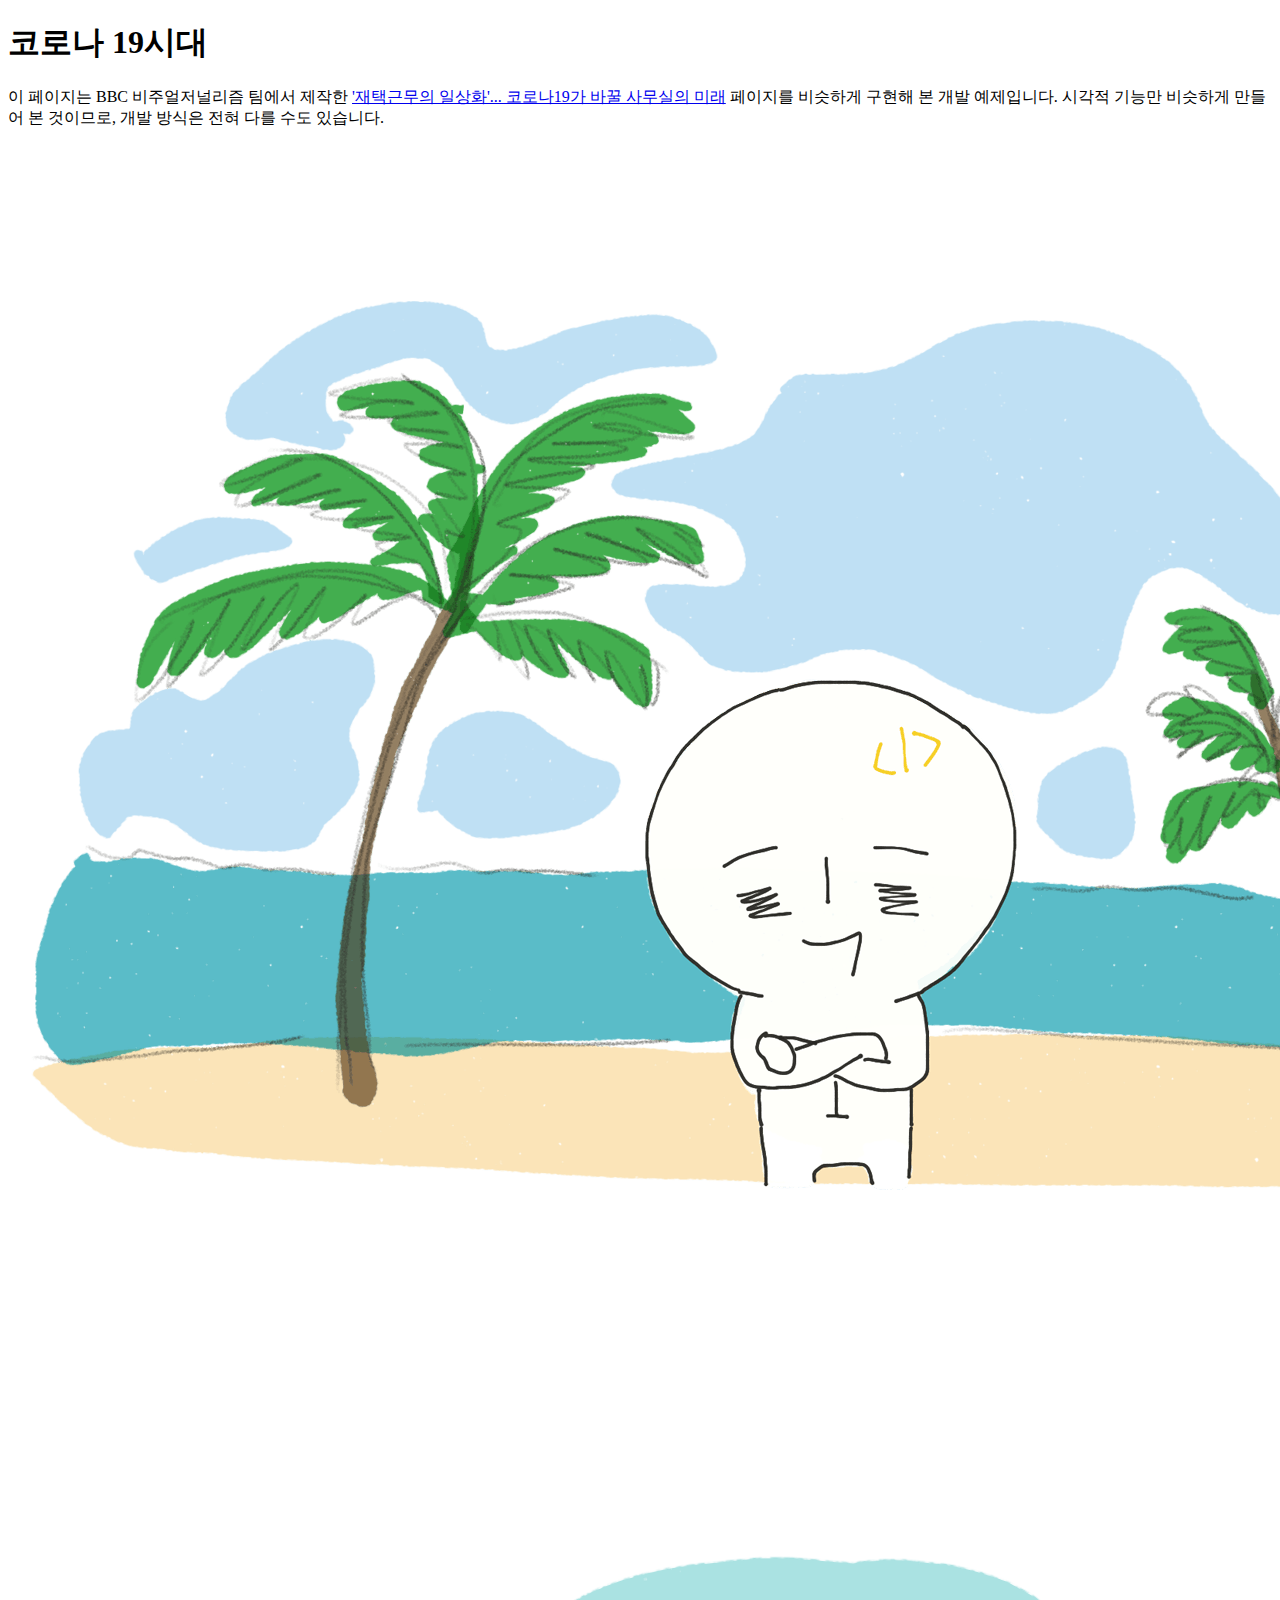
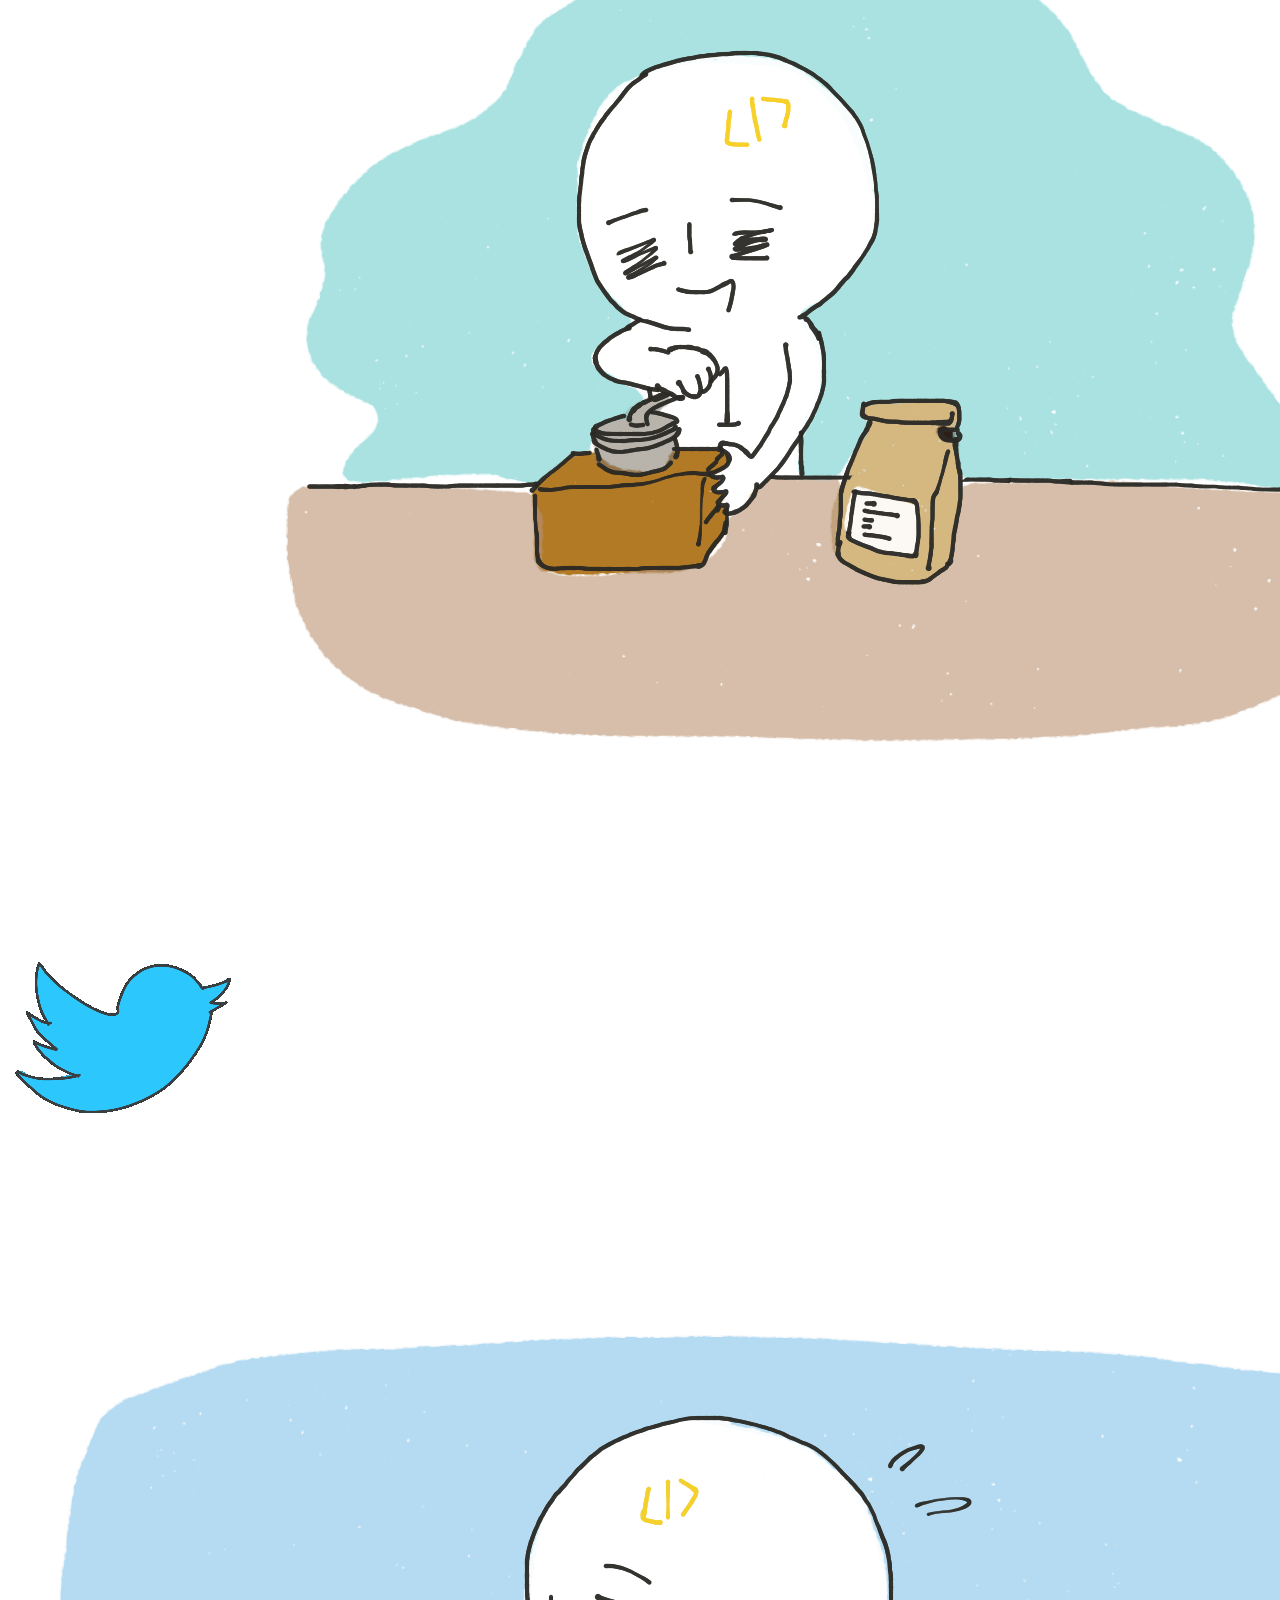
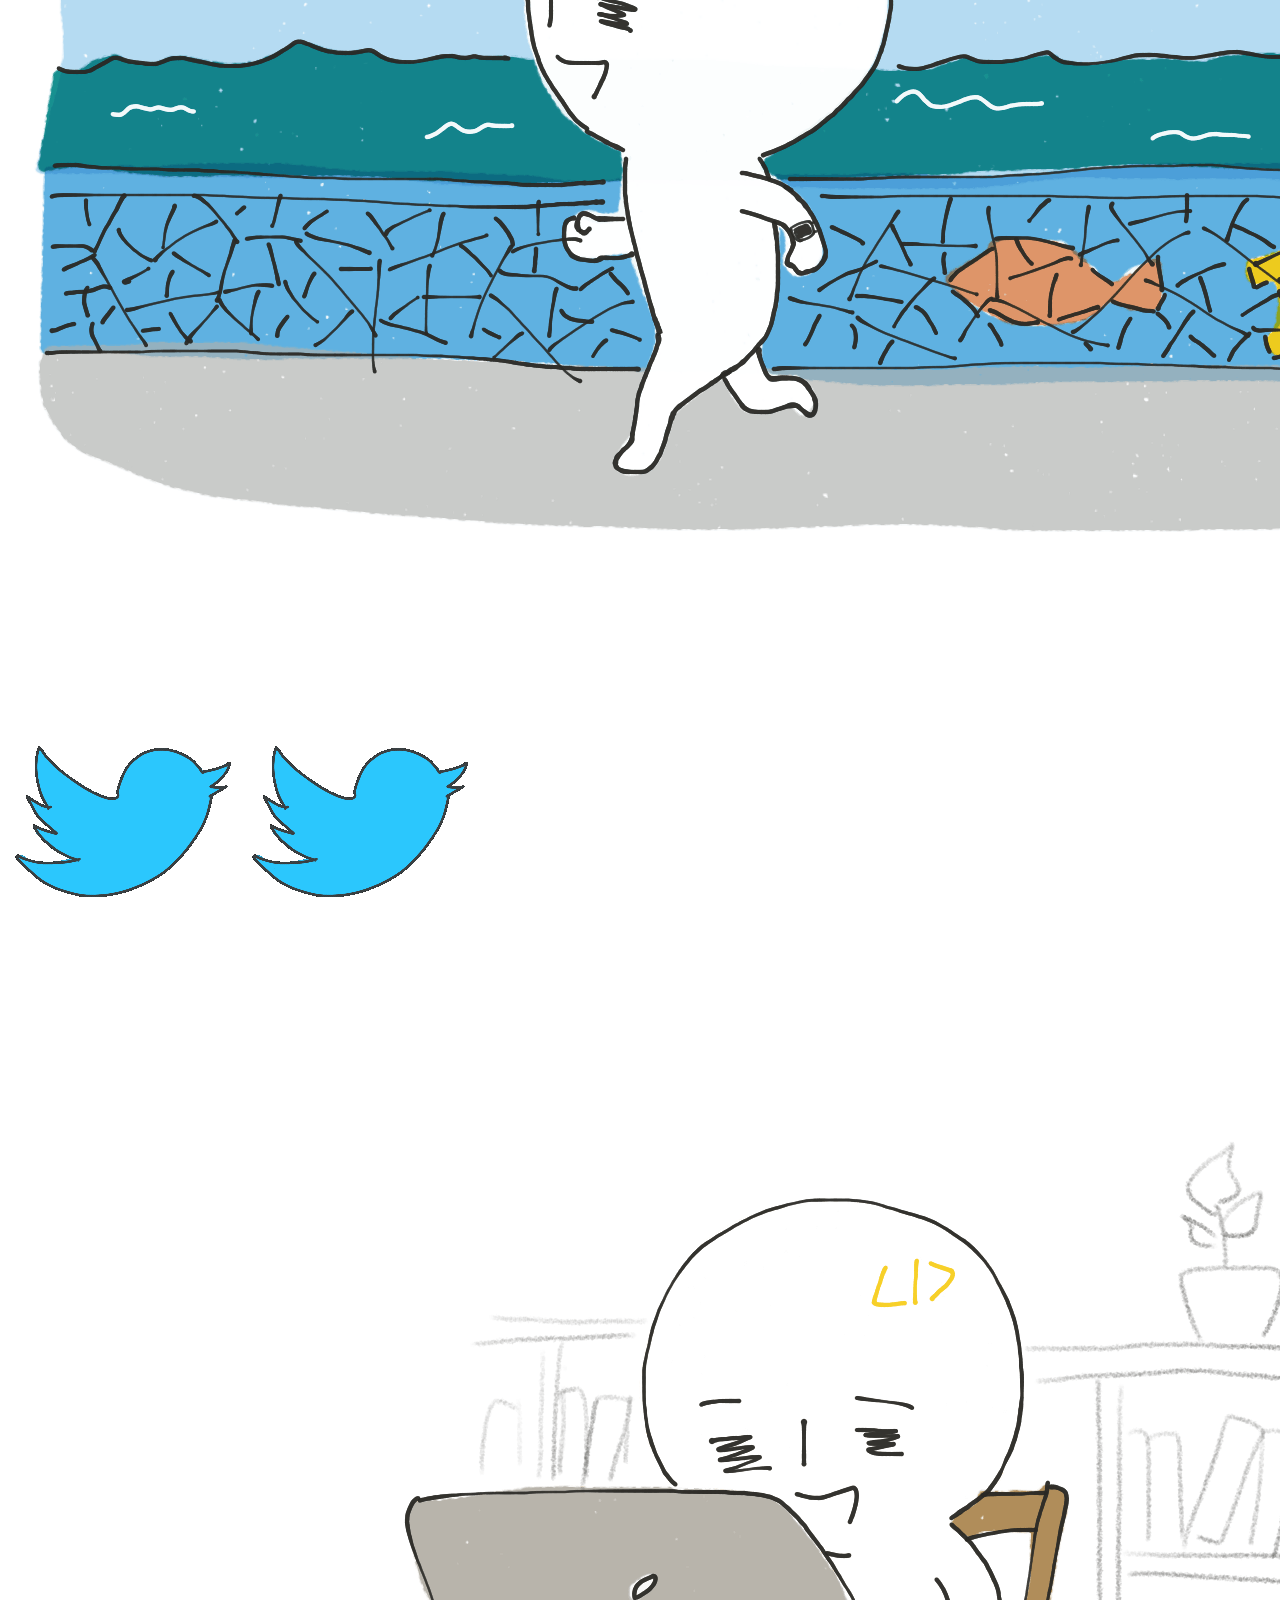
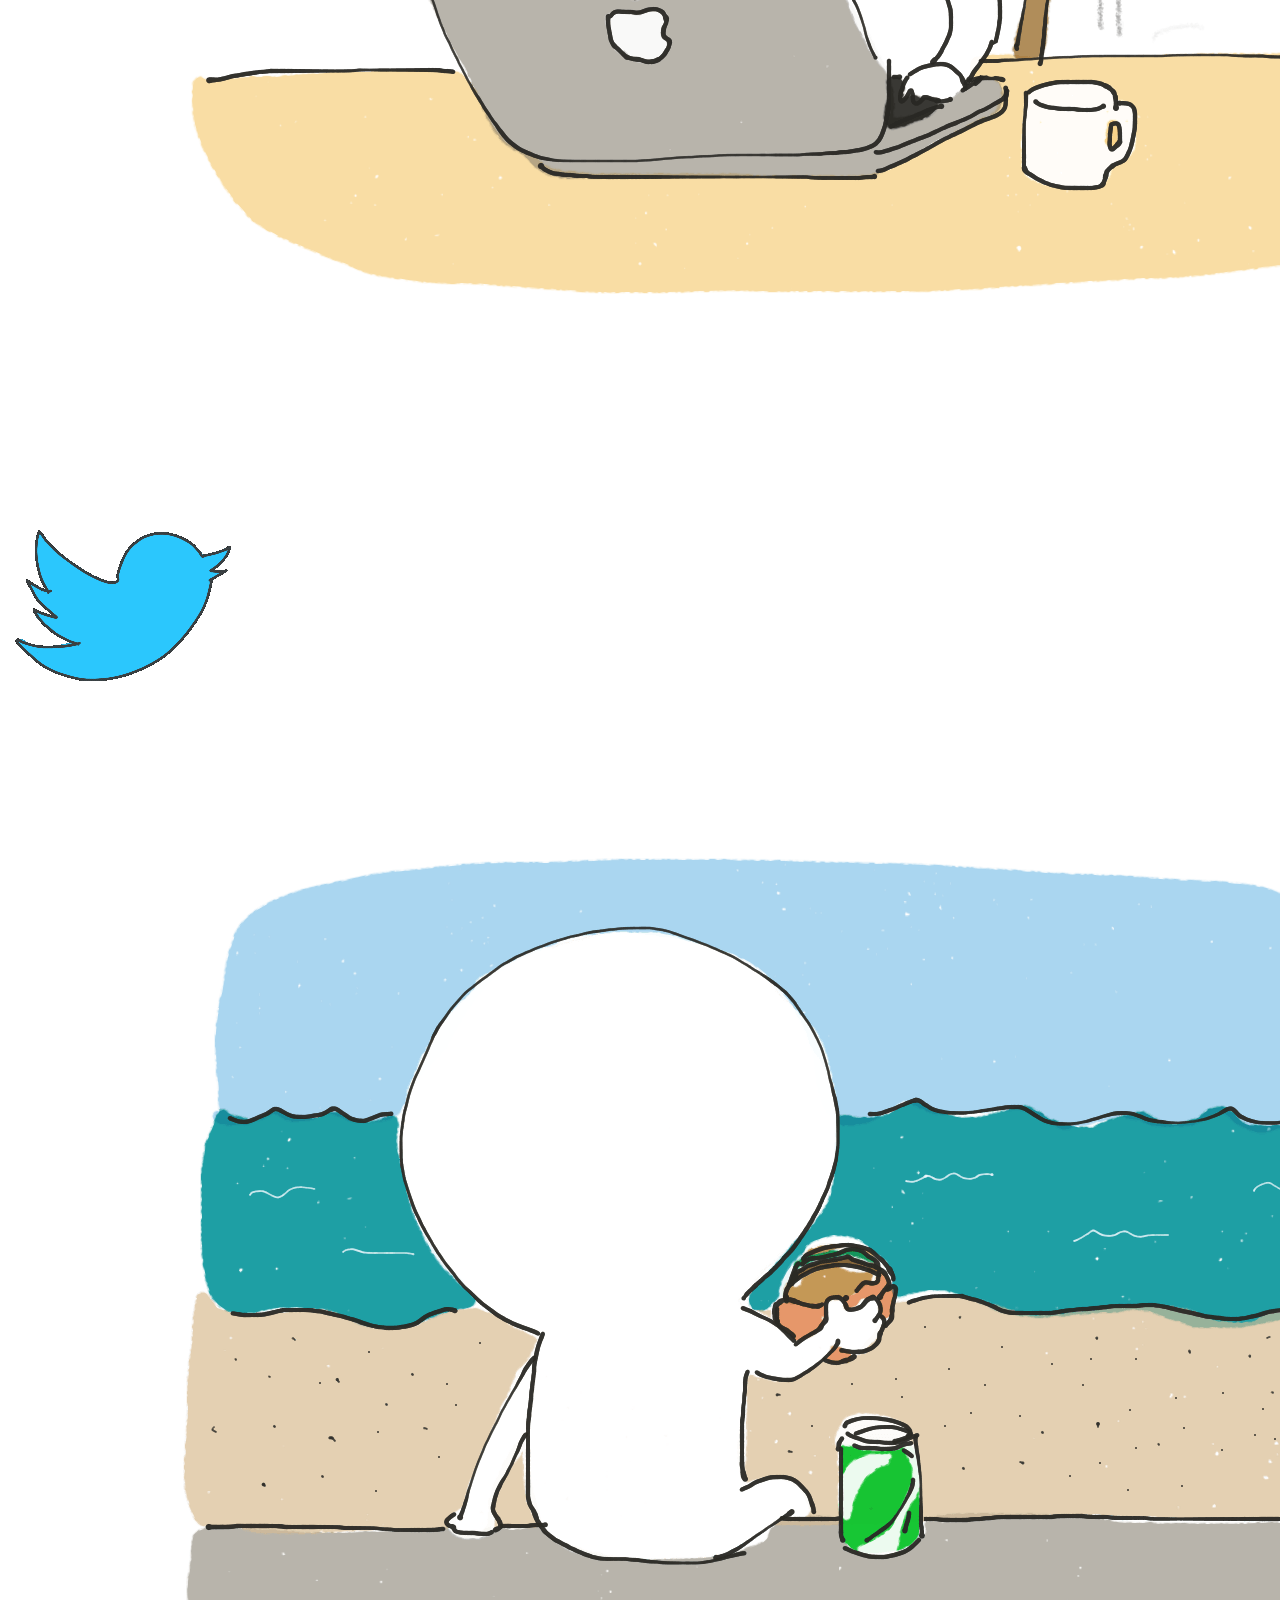
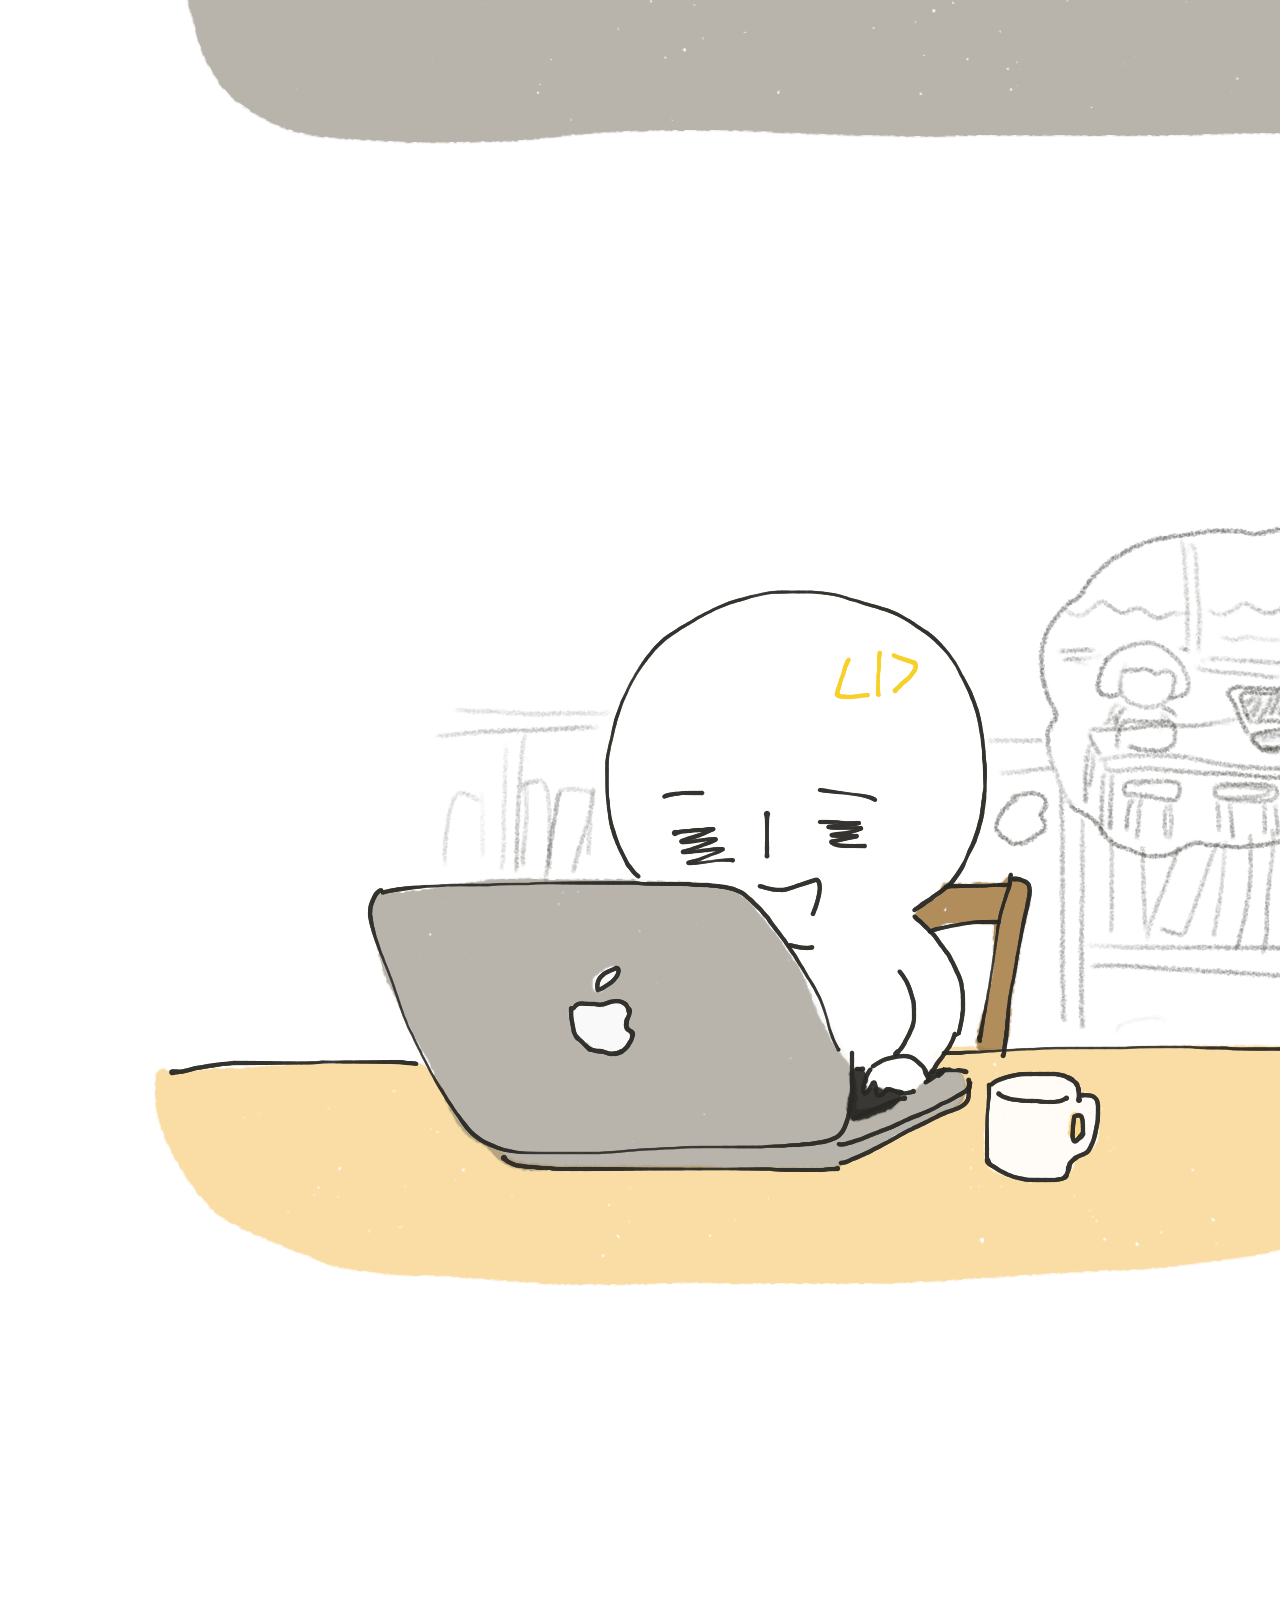
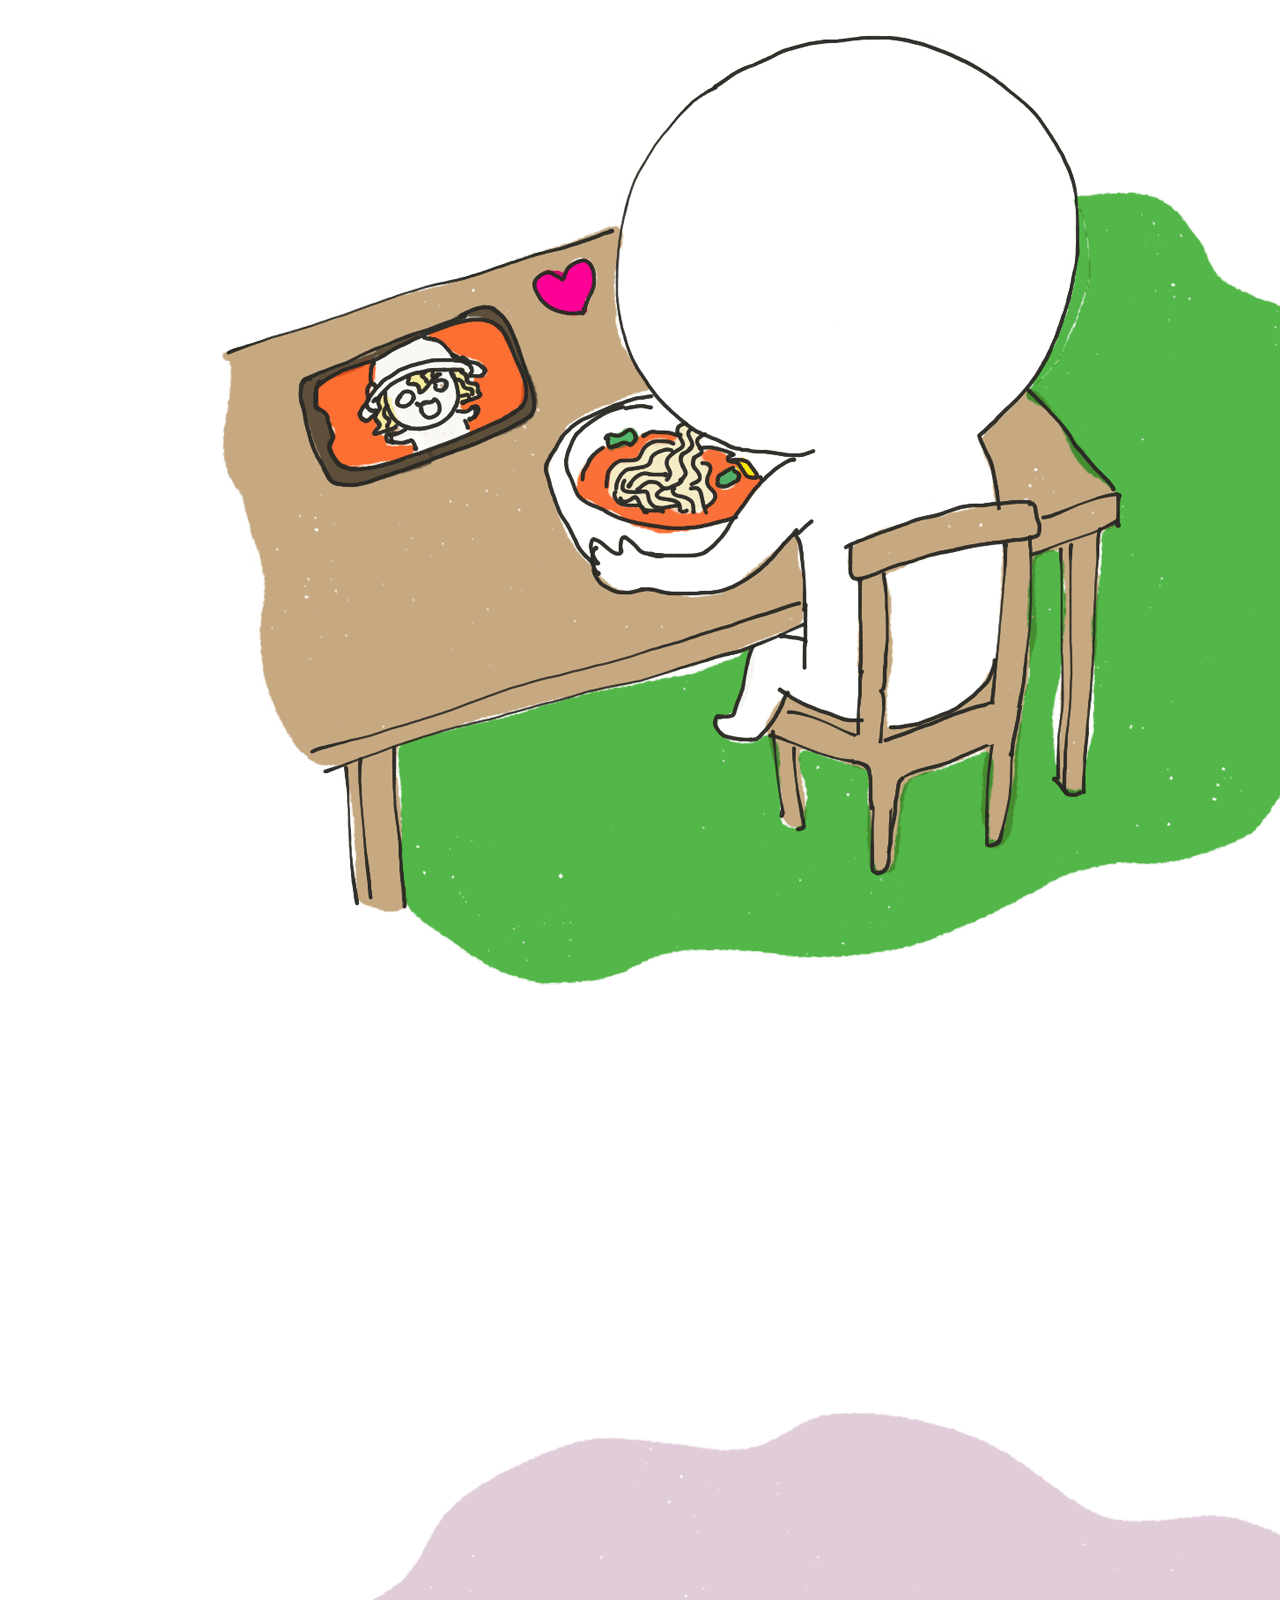
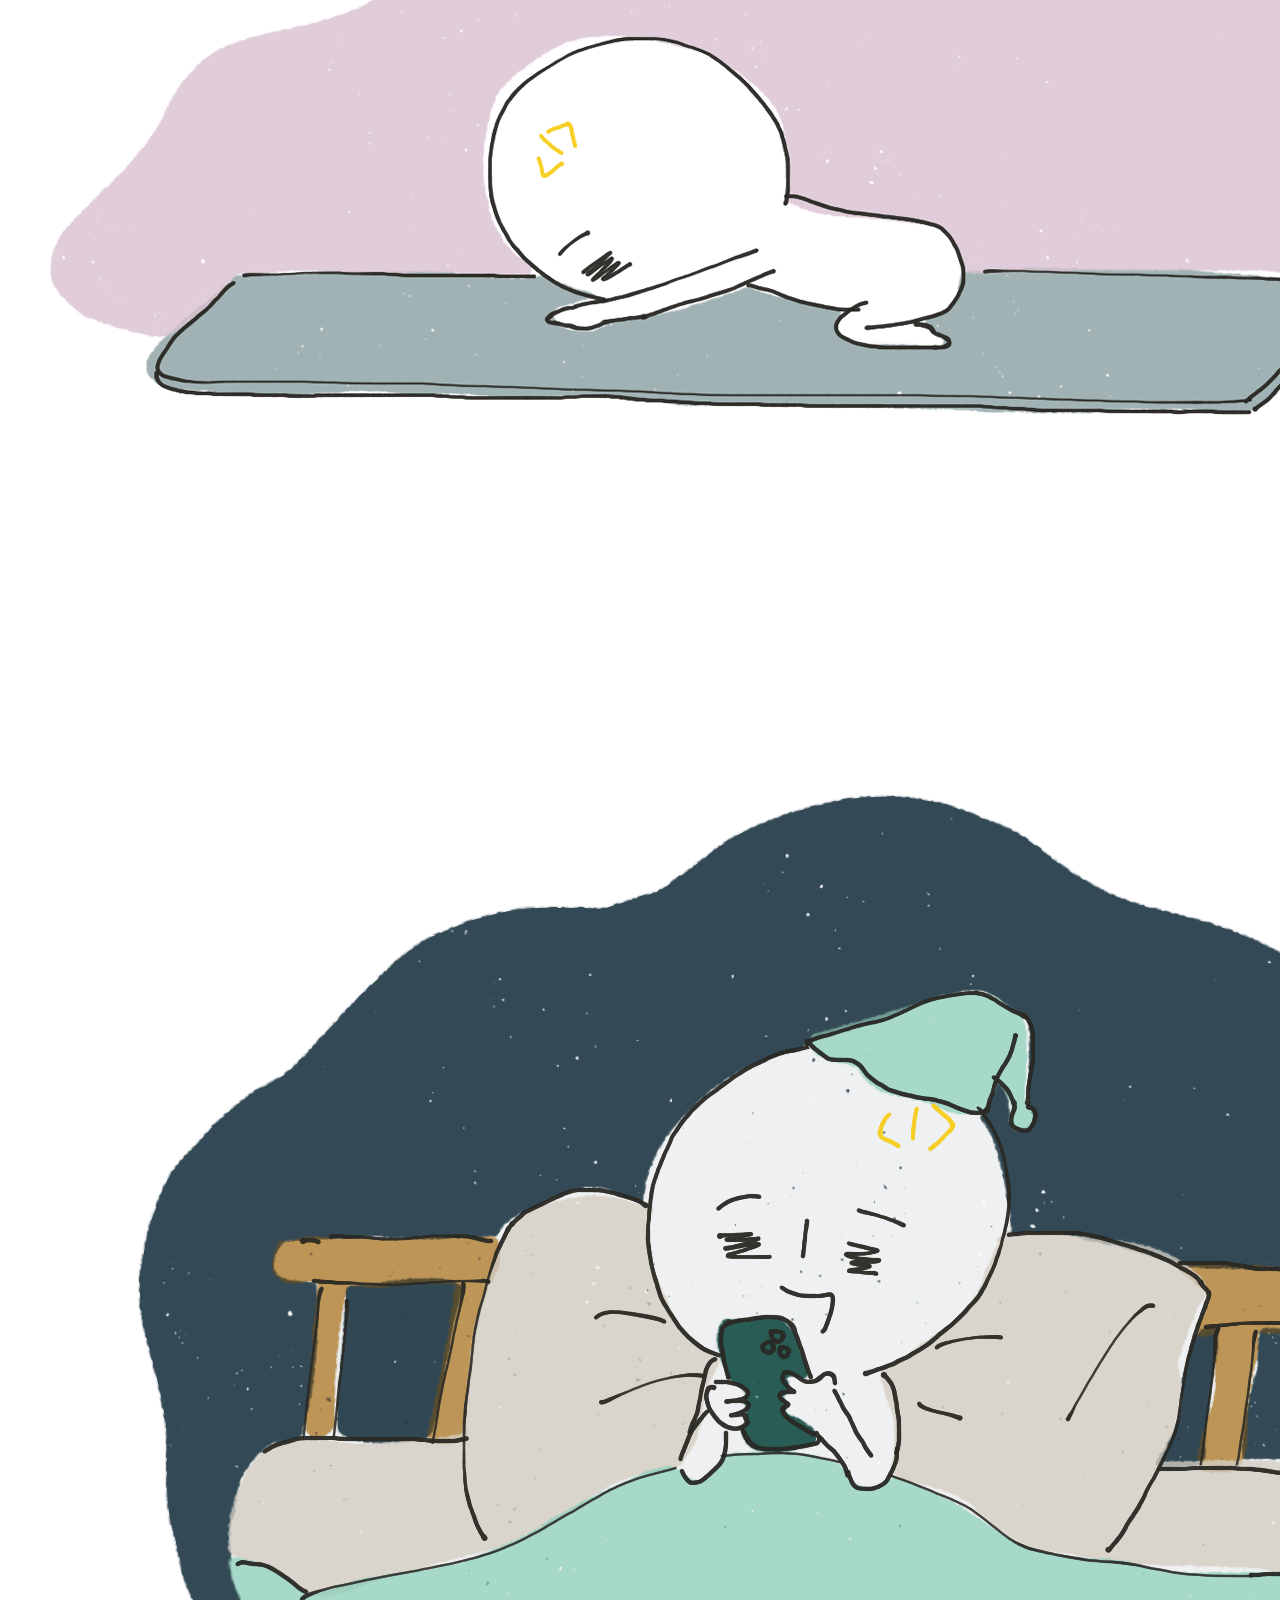
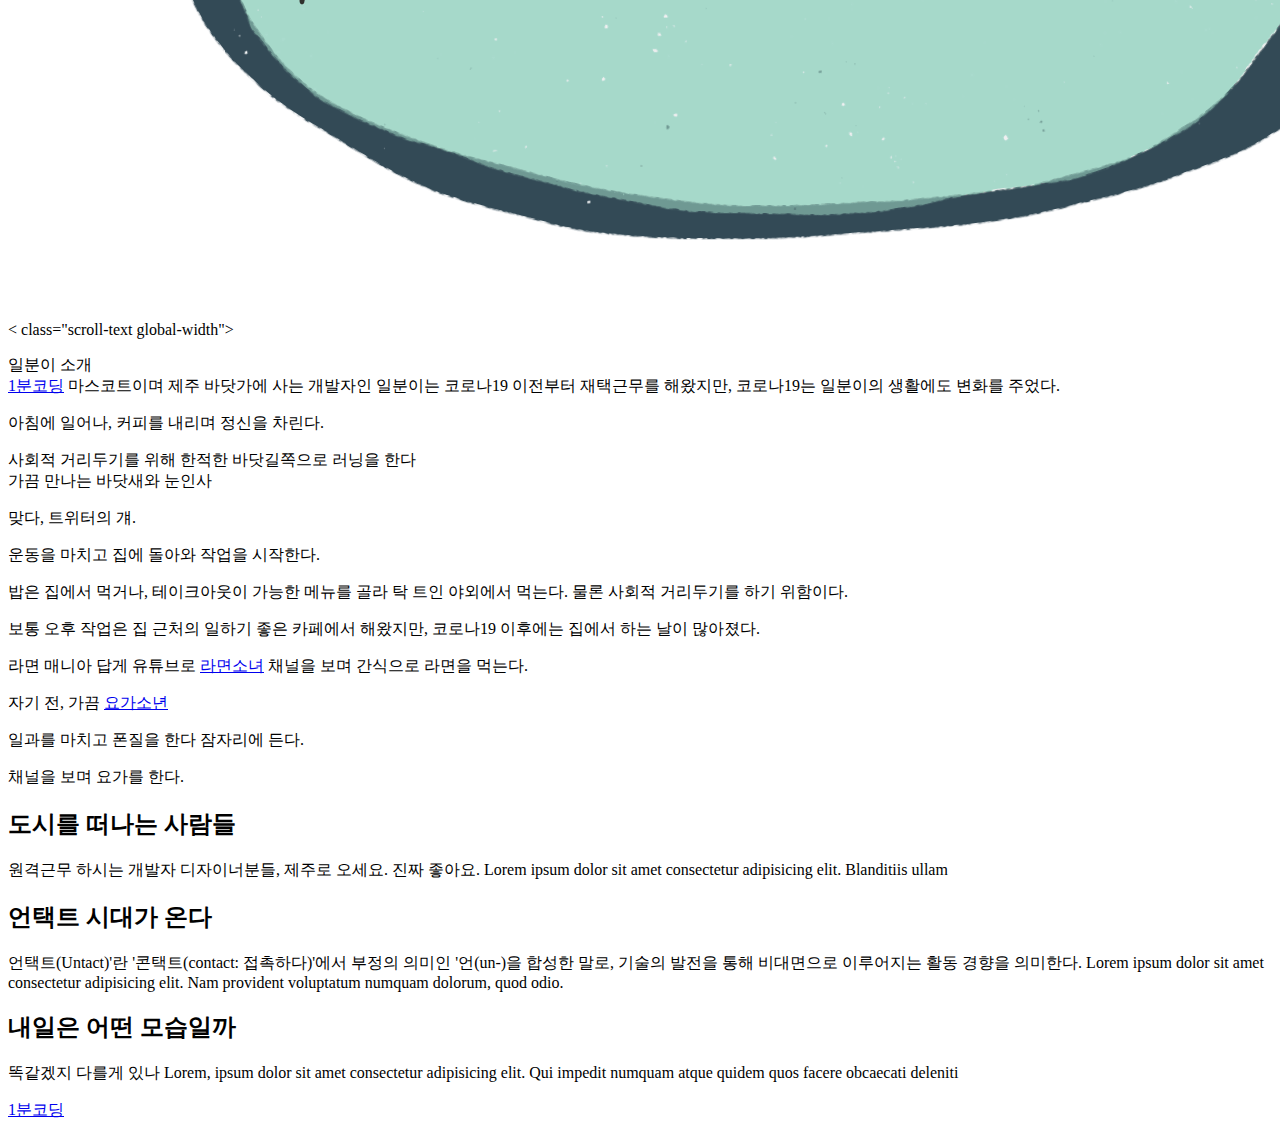
==== index.html @ b37b3dcc "HTML: structure" ====
<!DOCTYPE html>
<html lang="en">
  <head>
    <meta charset="UTF-8" />
    <meta http-equiv="X-UA-Compatible" content="IE=edge" />
    <meta name="viewport" content="width=device-width, initial-scale=1.0" />
    <title>1분코딩 예제</title>
    <!-- font -->
    <link
      href="https://fonts.googleapis.com/css2?family=Noto+Sans+KR:wght@400;700&display=swap"
      rel="stylesheet"
      href="style.css"
    />
  </head>
  <body>
    <header class="header">
      <div class="global-width">
        <h1 class="page-title">코로나 19시대</h1>
        <p>
          이 페이지는 BBC 비주얼저널리즘 팀에서 제작한
          <a
            href="https://www.bbc.com/korean/resources/idt-48d3c9a7-4063-4289-9726-611b5ea9d7b5"
            target="_blank"
            >'재택근무의 일상화'... 코로나19가 바꿀 사무실의 미래</a
          >
          페이지를 비슷하게 구현해 본 개발 예제입니다. 시각적 기능만 비슷하게
          만들어 본 것이므로, 개발 방식은 전혀 다를 수도 있습니다.
        </p>
      </div>
    </header>
    <section class="scroll-content">
      <div class="scroll-graphic">
        <div class="graphic-item">
          <img src="images/00.png" alt="" />
        </div>
        <div class="graphic-item">
          <img src="images/01.png" alt="" />
        </div>
        <div class="graphic-item" data-action="birdFlies">
          <img src="images/bird.gif" alt="" class="bird" />
          <img class="scene-img" src="images/02.png" alt="" />
        </div>
        <div class="graphic-item">
          <img src="images/bird.gif" alt="" />
          <img class="scene-img" src="images/bird.gif" alt="" />
        </div>
        <div class="graphic-item">
          <img class="scene-img" src="images/03.png" alt="" />
        </div>
        <div class="graphic-item" data-action="birdFlies2">
          <img src="images/bird.gif" alt="" class="bird" />
          <img class="scene-img" src="images/04.png" alt="" />
        </div>
        <div class="graphic-item">
          <img src="images/05.png" alt="" />
        </div>
        <div class="graphic-item">
          <img src="images/06.png" alt="" />
        </div>
        <div class="graphic-item">
          <img src="images/07.png" alt="" />
        </div>
        <div class="graphic-item">
          <img src="images/08.png" alt="" />
        </div>
      </div>
      < class="scroll-text global-width">
      <div class="step">
        <p>
          일분이 소개<br /><a href="https://studiomeal.com" target="_blank"
            >1분코딩</a
          >
          마스코트이며 제주 바닷가에 사는 개발자인 일분이는 코로나19 이전부터
          재택근무를 해왔지만, 코로나19는 일분이의 생활에도 변화를 주었다.
        </p>
      </div>
      <div class="step">
        <p>아침에 일어나, 커피를 내리며 정신을 차린다.</p>
      </div>
      <div class="step">
        <p>
          사회적 거리두기를 위해 한적한 바닷길쪽으로 러닝을 한다<br />가끔
          만나는 바닷새와 눈인사
        </p>
      </div>
      <div class="step">
        <p>맞다, 트위터의 걔.</p>
      </div>
      <div class="step">
        <p>운동을 마치고 집에 돌아와 작업을 시작한다.</p>
      </div>
      <div class="step">
        <p>
          밥은 집에서 먹거나, 테이크아웃이 가능한 메뉴를 골라 탁 트인 야외에서
          먹는다. 물론 사회적 거리두기를 하기 위함이다.
        </p>
      </div>
      <div class="step">
        <p>
          보통 오후 작업은 집 근처의 일하기 좋은 카페에서 해왔지만, 코로나19
          이후에는 집에서 하는 날이 많아졌다.
        </p>
      </div>
      <div class="step">
        <p>
          라면 매니아 답게 유튜브로
          <a
            href="https://www.youtube.com/channel/UCYzTR8jV9_xv1p25N2dNBQQ"
            target="_blank"
            >라면소녀</a
          >
          채널을 보며 간식으로 라면을 먹는다.
        </p>
      </div>
      <div class="step">
        <p>
          자기 전, 가끔
          <a
            href="https://www.youtube.com/channel/UCkTRKCuFrRiXQm_gMG1uDvg"
            target="_blank"
            >요가소년</a
          >
          <div class="step">
            <p>
              일과를 마치고
              <span class="strikethrough">폰질을 한다</span> 잠자리에 든다.
            </p>
          </div>
          채널을 보며 요가를 한다.
        </p>
      </div>
    </section>
    <section class="normal-content global-width">
      <h2>도시를 떠나는 사람들</h2>
      <p>원격근무 하시는 개발자 디자이너분들, 
        제주로 오세요. 진짜 좋아요. Lorem
        ipsum dolor sit amet consectetur adipisicing elit. Blanditiis ullam
      </p>
      <h2>언택트 시대가 온다</h2>
      <p>
        언택트(Untact)'란 '콘택트(contact: 접촉하다)'에서 부정의 의미인
        '언(un-)을 합성한 말로, 기술의 발전을 통해 비대면으로 이루어지는 활동
        경향을 의미한다. Lorem ipsum dolor sit amet consectetur adipisicing
        elit. Nam provident voluptatum numquam dolorum, quod odio.
      </p>
      <h2>내일은 어떤 모습일까</h2>
      <p> 똑같겠지 다를게 있나 Lorem, ipsum dolor sit amet consectetur adipisicing
        elit. Qui impedit numquam atque quidem quos facere obcaecati deleniti
      </p>
    </section>
    <footer class="global-footer">
      <a
        href="https://www.youtube.com/channel/UC_s1FC7s5YVwDImzv-WG93Q"
        target="blank"
        >1분코딩</a
      >
    </footer>
    <script src="main.js"></script>
  </body>
  <section></section>
</html>
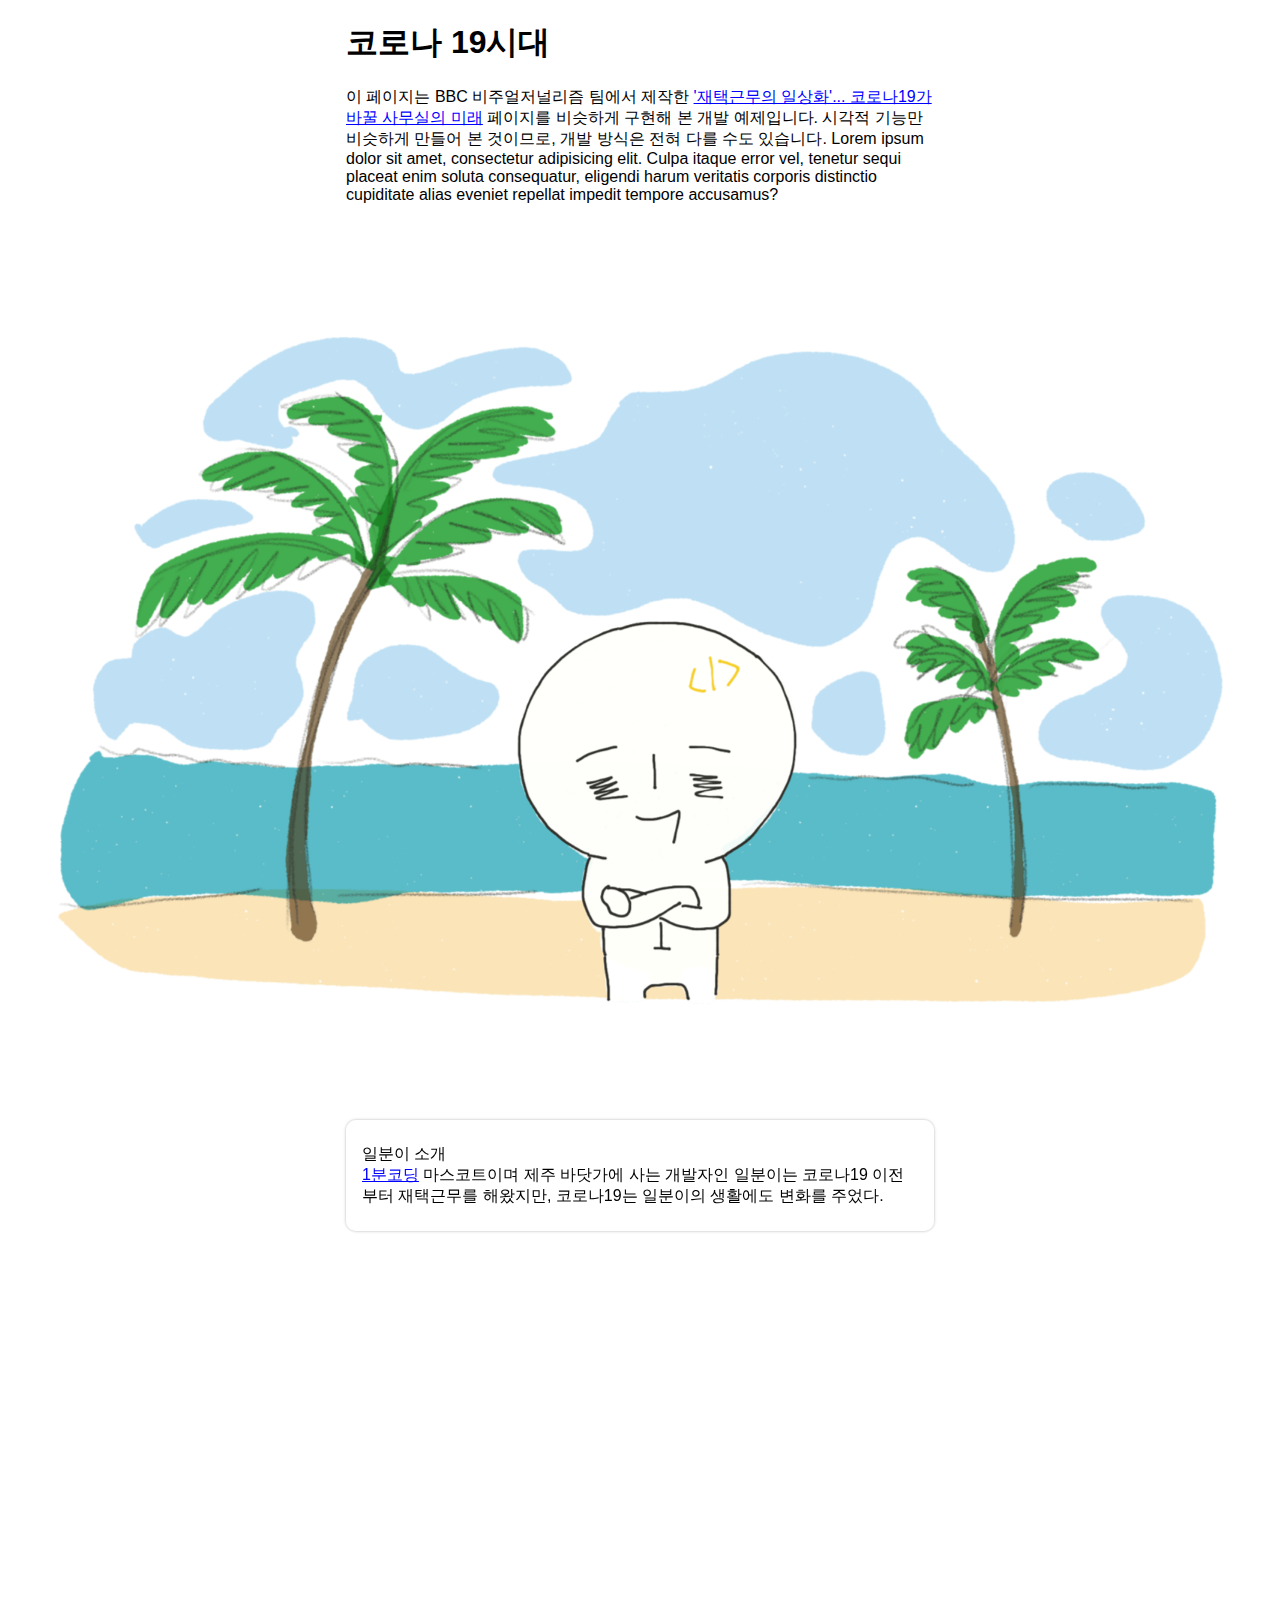
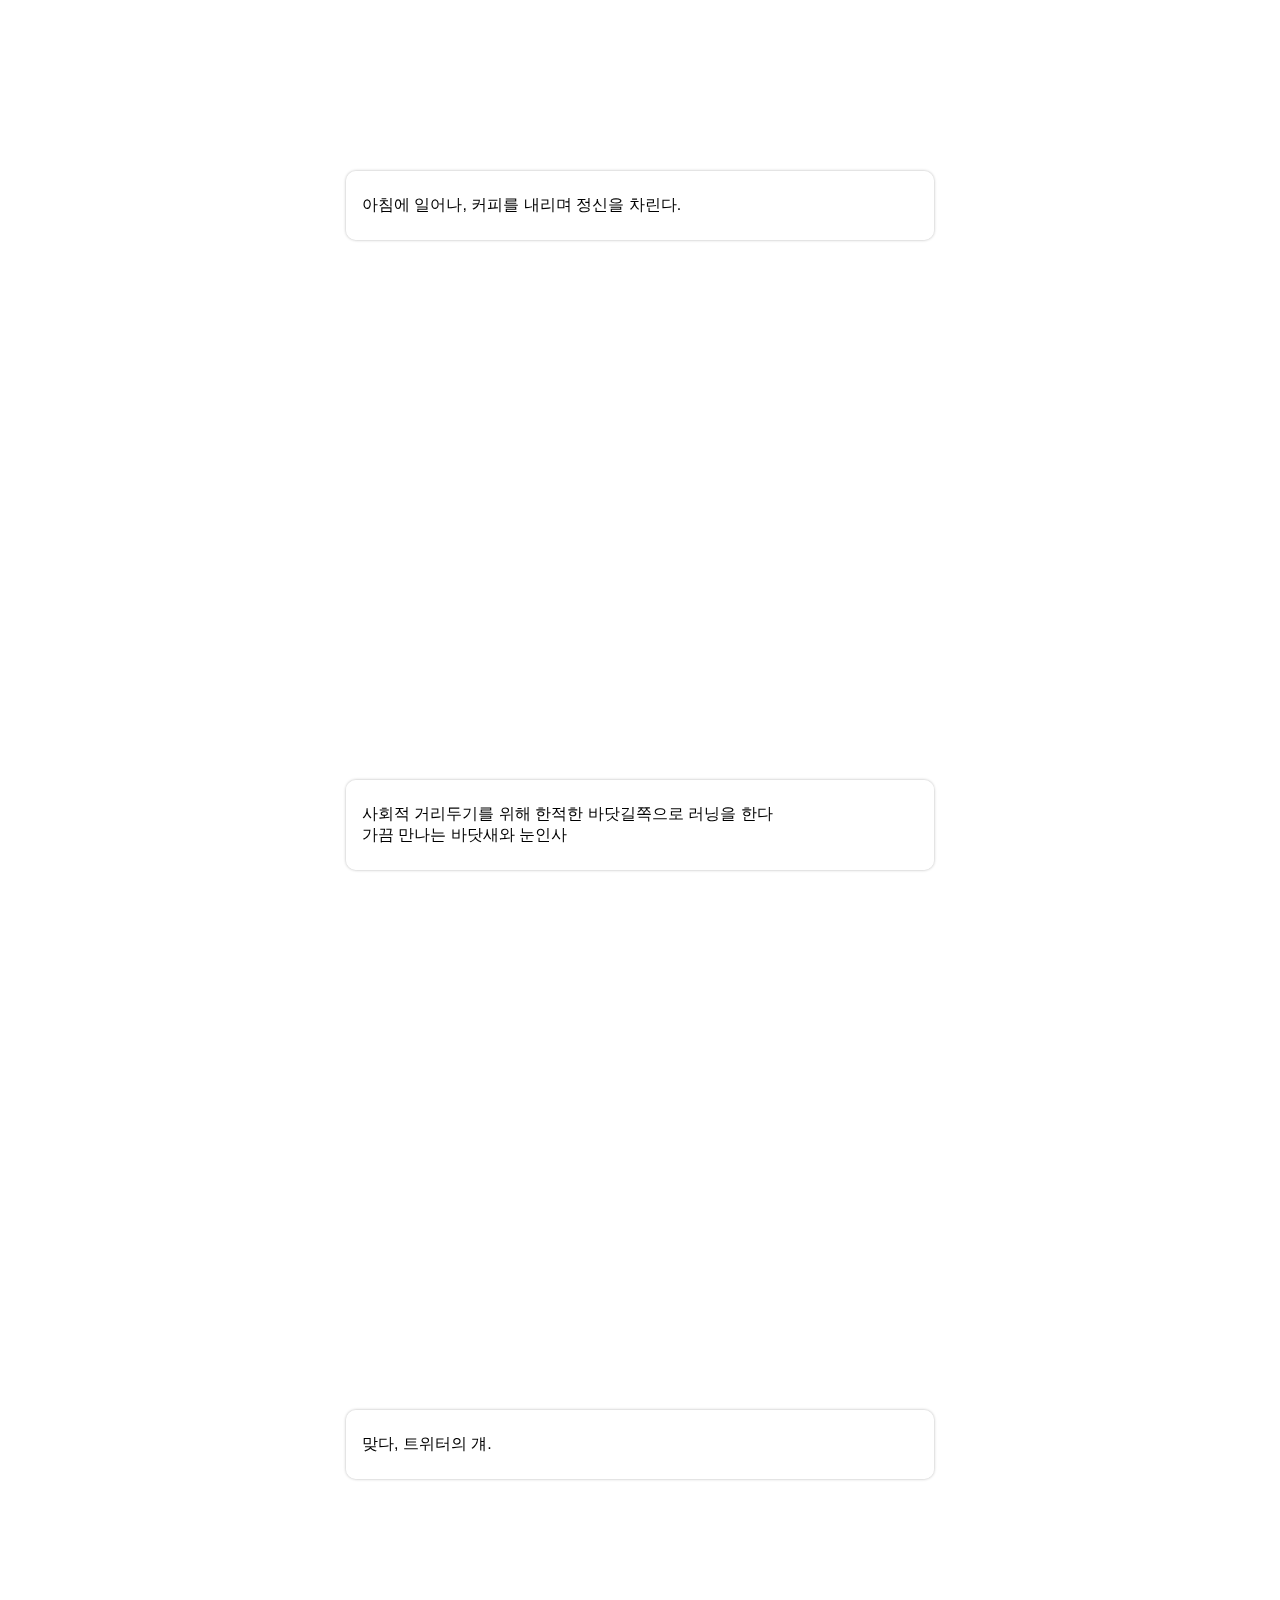
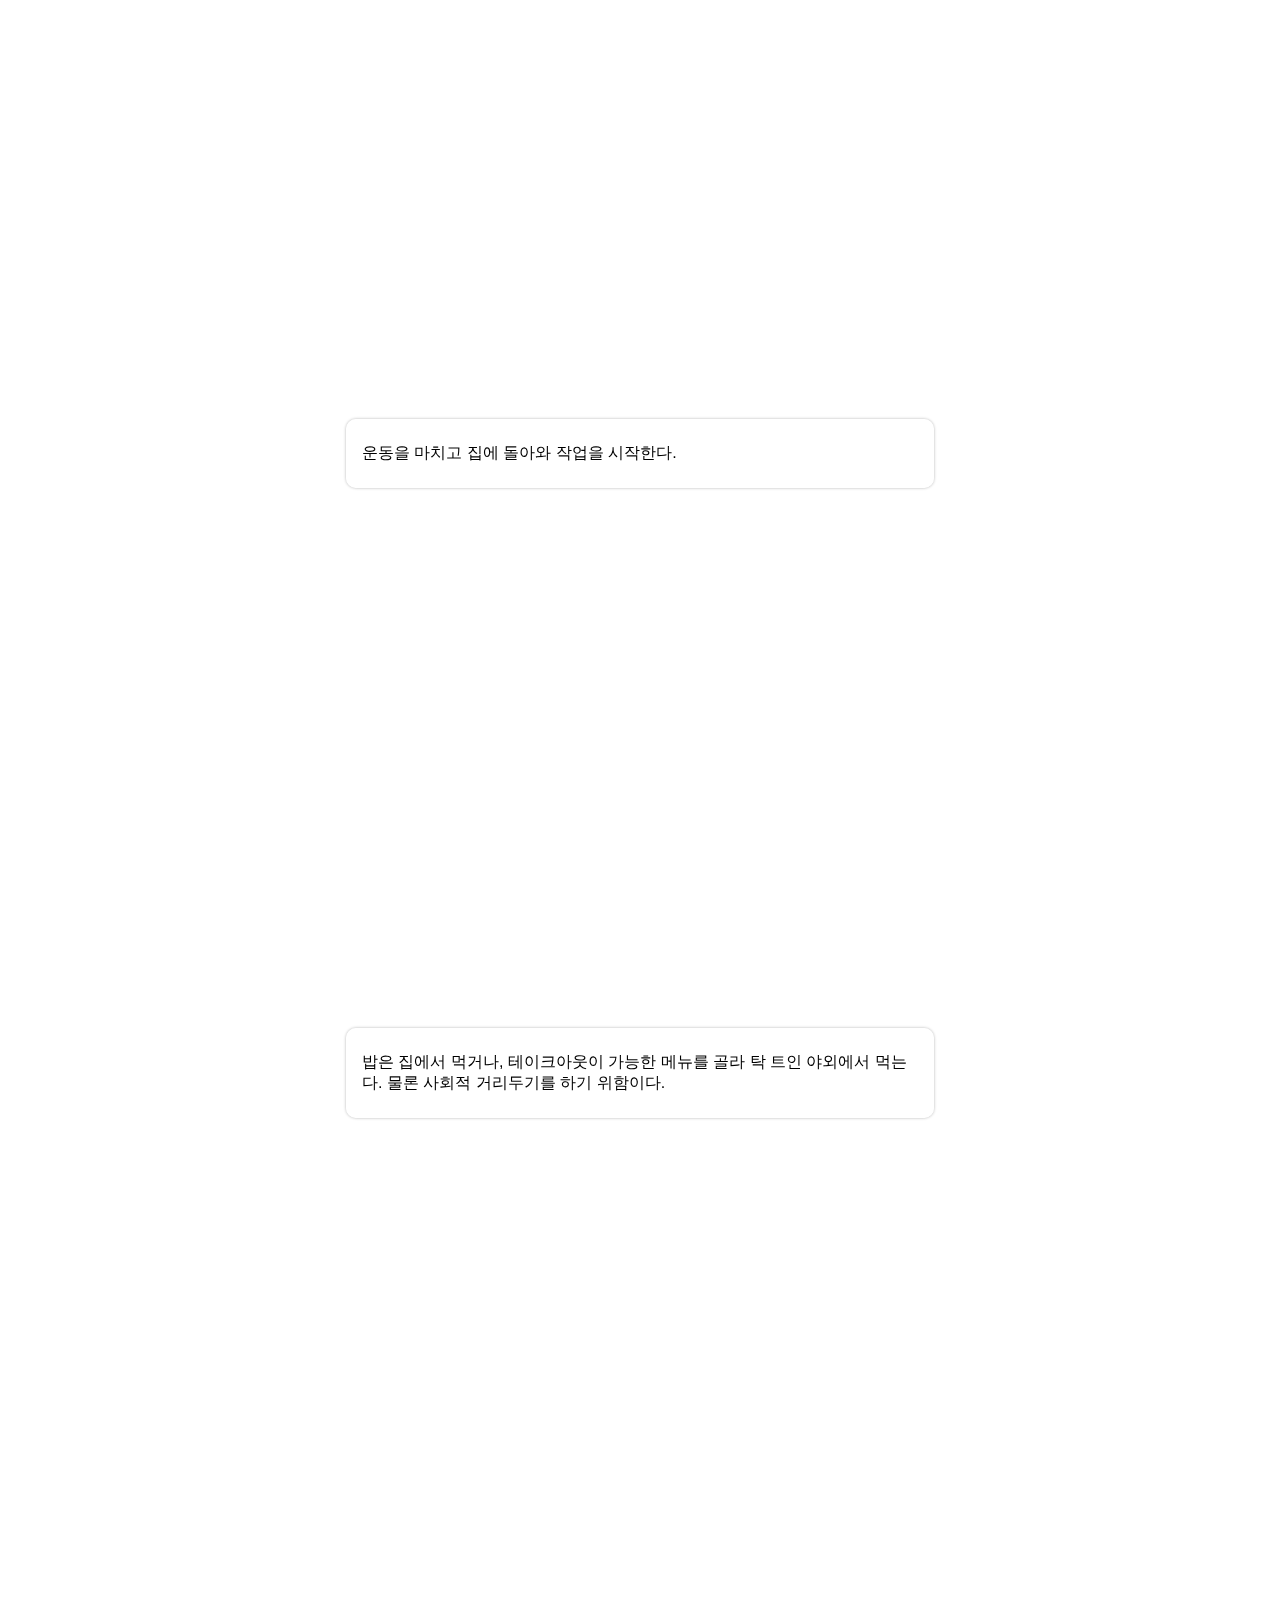
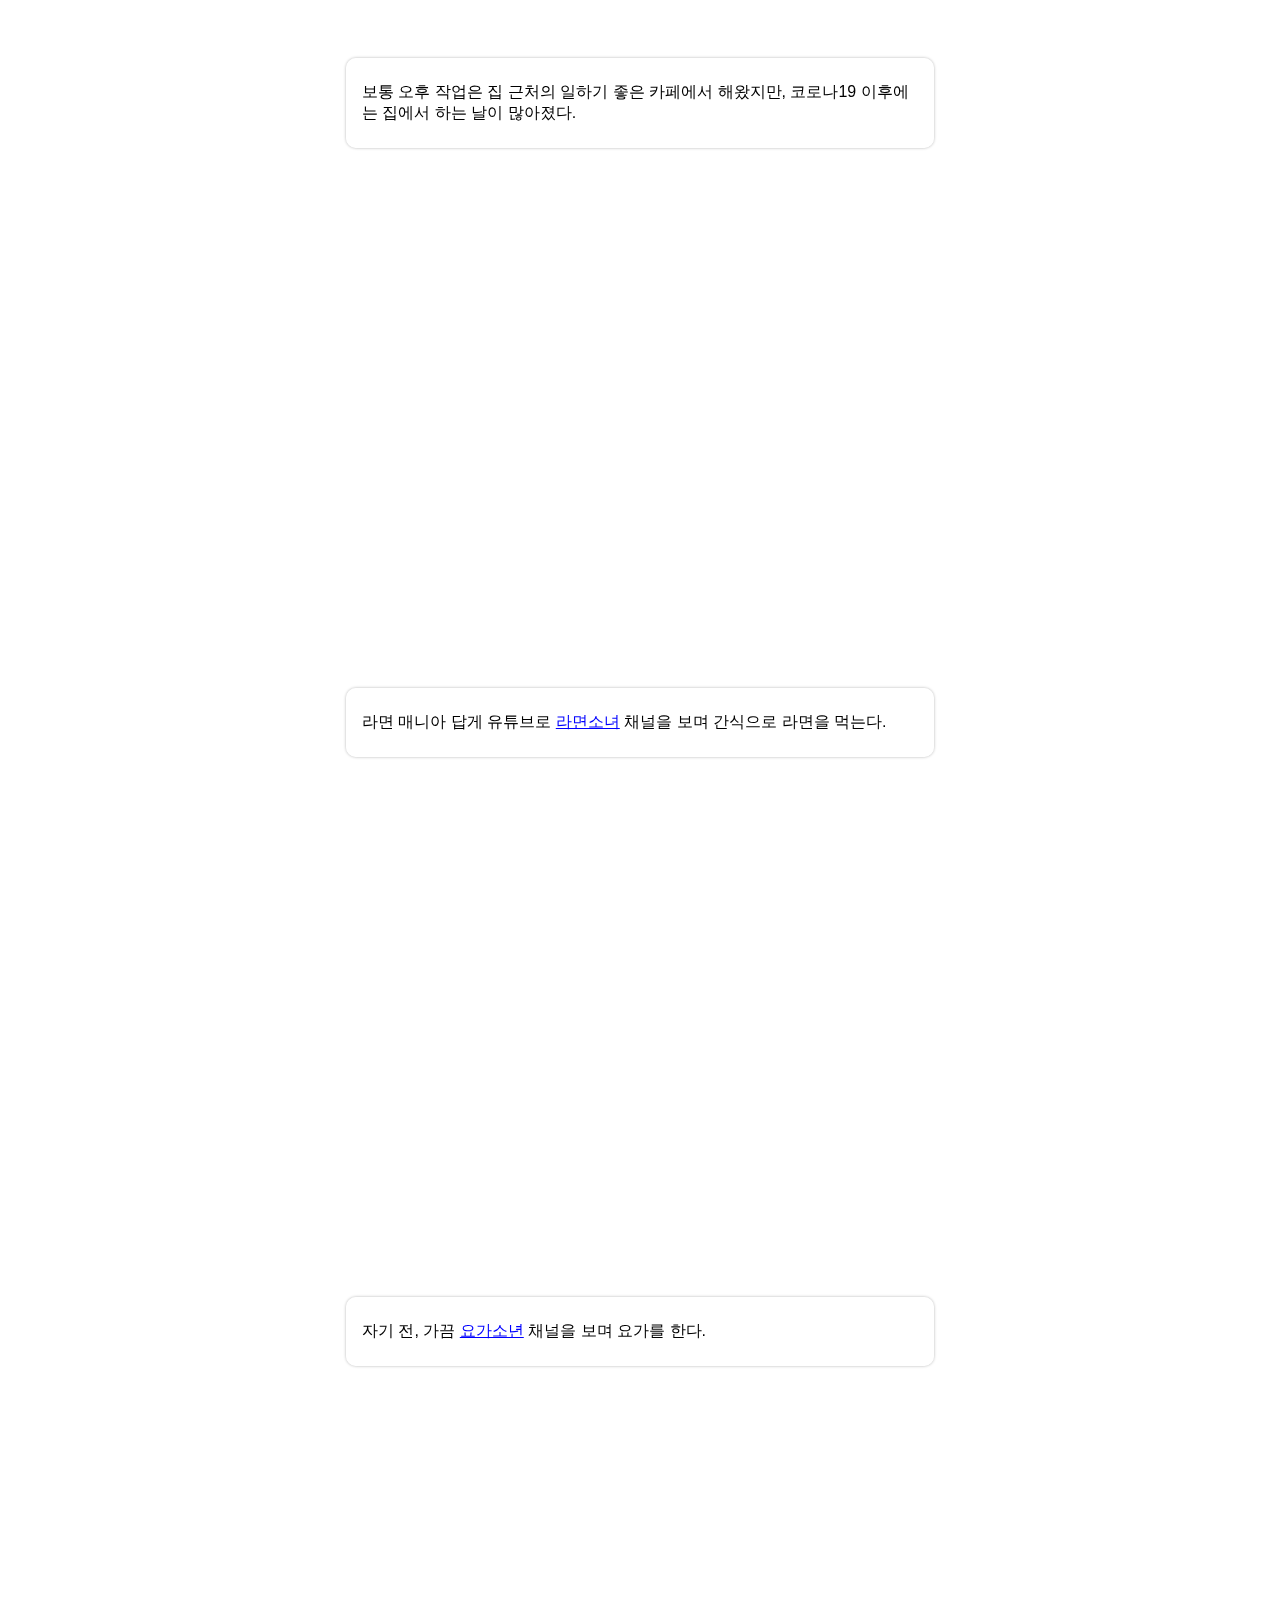
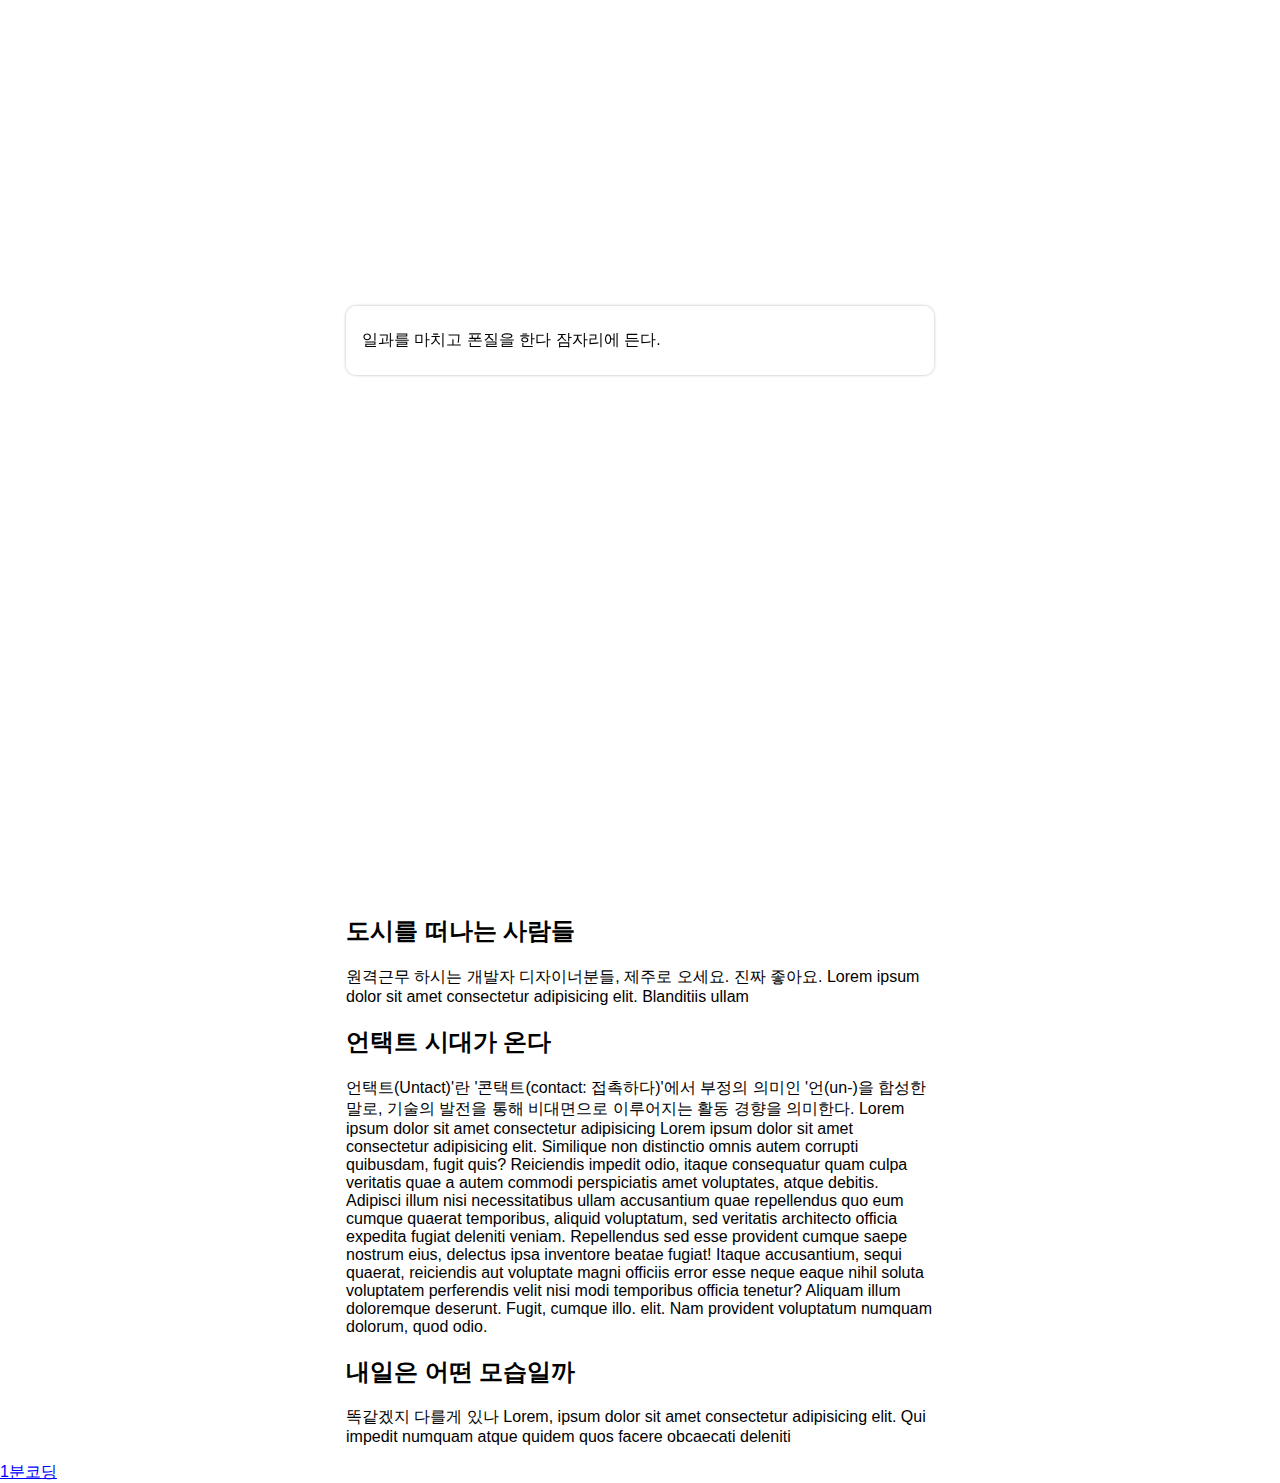
==== commit 19af19c8: "JS: Active inactivate" ====
--- a/index.html
+++ b/index.html
@@ -8,12 +8,13 @@
     <!-- font -->
     <link
       href="https://fonts.googleapis.com/css2?family=Noto+Sans+KR:wght@400;700&display=swap"
-      rel="stylesheet"
-      href="style.css"
     />
+    <!-- css -->
+    <link rel="stylesheet" href="style.css" />
   </head>
   <body>
     <header class="header">
+      <!-- 전체 폭 수정 제한 global-width 몇군데  -->
       <div class="global-width">
         <h1 class="page-title">코로나 19시대</h1>
         <p>
@@ -24,116 +25,123 @@
             >'재택근무의 일상화'... 코로나19가 바꿀 사무실의 미래</a
           >
           페이지를 비슷하게 구현해 본 개발 예제입니다. 시각적 기능만 비슷하게
-          만들어 본 것이므로, 개발 방식은 전혀 다를 수도 있습니다.
+          만들어 본 것이므로, 개발 방식은 전혀 다를 수도 있습니다. Lorem ipsum
+          dolor sit amet, consectetur adipisicing elit. Culpa itaque error vel,
+          tenetur sequi placeat enim soluta consequatur, eligendi harum
+          veritatis corporis distinctio cupiditate alias eveniet repellat
+          impedit tempore accusamus?
         </p>
       </div>
     </header>
     <section class="scroll-content">
+      <!-- 스크롤되는 이미지 -->
       <div class="scroll-graphic">
         <div class="graphic-item">
-          <img src="images/00.png" alt="" />
+          <img class="scene-img" src="images/00.png" alt="" />
         </div>
         <div class="graphic-item">
-          <img src="images/01.png" alt="" />
+          <img class="scene-img" src="images/01.png" alt="" />
         </div>
         <div class="graphic-item" data-action="birdFlies">
-          <img src="images/bird.gif" alt="" class="bird" />
+          <!-- <img src="images/bird.gif" alt="" class="bird" /> -->
           <img class="scene-img" src="images/02.png" alt="" />
         </div>
         <div class="graphic-item">
-          <img src="images/bird.gif" alt="" />
-          <img class="scene-img" src="images/bird.gif" alt="" />
+          <img class="bird" src="images/bird.gif" alt="" />
         </div>
         <div class="graphic-item">
           <img class="scene-img" src="images/03.png" alt="" />
         </div>
         <div class="graphic-item" data-action="birdFlies2">
-          <img src="images/bird.gif" alt="" class="bird" />
+          <!-- <img class="bird" src="images/bird.gif" alt="" /> -->
           <img class="scene-img" src="images/04.png" alt="" />
         </div>
         <div class="graphic-item">
-          <img src="images/05.png" alt="" />
+          <img class="scene-img" src="images/05.png" alt="" />
         </div>
         <div class="graphic-item">
-          <img src="images/06.png" alt="" />
+          <img class="scene-img" src="images/06.png" alt="" />
         </div>
         <div class="graphic-item">
-          <img src="images/07.png" alt="" />
+          <img class="scene-img" src="images/07.png" alt="" />
         </div>
         <div class="graphic-item">
-          <img src="images/08.png" alt="" />
+          <img class="scene-img" src="images/08.png" alt="" />
         </div>
       </div>
-      < class="scroll-text global-width">
-      <div class="step">
-        <p>
-          일분이 소개<br /><a href="https://studiomeal.com" target="_blank"
-            >1분코딩</a
-          >
-          마스코트이며 제주 바닷가에 사는 개발자인 일분이는 코로나19 이전부터
-          재택근무를 해왔지만, 코로나19는 일분이의 생활에도 변화를 주었다.
-        </p>
-      </div>
-      <div class="step">
-        <p>아침에 일어나, 커피를 내리며 정신을 차린다.</p>
-      </div>
-      <div class="step">
-        <p>
-          사회적 거리두기를 위해 한적한 바닷길쪽으로 러닝을 한다<br />가끔
-          만나는 바닷새와 눈인사
-        </p>
-      </div>
-      <div class="step">
-        <p>맞다, 트위터의 걔.</p>
-      </div>
-      <div class="step">
-        <p>운동을 마치고 집에 돌아와 작업을 시작한다.</p>
-      </div>
-      <div class="step">
-        <p>
-          밥은 집에서 먹거나, 테이크아웃이 가능한 메뉴를 골라 탁 트인 야외에서
-          먹는다. 물론 사회적 거리두기를 하기 위함이다.
-        </p>
-      </div>
-      <div class="step">
-        <p>
-          보통 오후 작업은 집 근처의 일하기 좋은 카페에서 해왔지만, 코로나19
-          이후에는 집에서 하는 날이 많아졌다.
-        </p>
-      </div>
-      <div class="step">
-        <p>
-          라면 매니아 답게 유튜브로
-          <a
-            href="https://www.youtube.com/channel/UCYzTR8jV9_xv1p25N2dNBQQ"
-            target="_blank"
-            >라면소녀</a
-          >
-          채널을 보며 간식으로 라면을 먹는다.
-        </p>
-      </div>
-      <div class="step">
-        <p>
-          자기 전, 가끔
-          <a
-            href="https://www.youtube.com/channel/UCkTRKCuFrRiXQm_gMG1uDvg"
-            target="_blank"
-            >요가소년</a
-          >
-          <div class="step">
-            <p>
-              일과를 마치고
-              <span class="strikethrough">폰질을 한다</span> 잠자리에 든다.
-            </p>
-          </div>
-          채널을 보며 요가를 한다.
-        </p>
+      <!-- 스크롤 텍스트 -->
+      <div class="scroll-text global-width">
+        <div class="step">
+          <p>
+            일분이 소개<br /><a href="https://studiomeal.com" target="_blank"
+              >1분코딩</a
+            >
+            마스코트이며 제주 바닷가에 사는 개발자인 일분이는 코로나19 이전부터
+            재택근무를 해왔지만, 코로나19는 일분이의 생활에도 변화를 주었다.
+          </p>
+        </div>
+        <div class="step">
+          <p>아침에 일어나, 커피를 내리며 정신을 차린다.</p>
+        </div>
+        <div class="step">
+          <p>
+            사회적 거리두기를 위해 한적한 바닷길쪽으로 러닝을 한다<br />가끔
+            만나는 바닷새와 눈인사
+          </p>
+        </div>
+        <div class="step">
+          <p>맞다, 트위터의 걔.</p>
+        </div>
+        <div class="step">
+          <p>운동을 마치고 집에 돌아와 작업을 시작한다.</p>
+        </div>
+        <div class="step">
+          <p>
+            밥은 집에서 먹거나, 테이크아웃이 가능한 메뉴를 골라 탁 트인 야외에서
+            먹는다. 물론 사회적 거리두기를 하기 위함이다.
+          </p>
+        </div>
+        <div class="step">
+          <p>
+            보통 오후 작업은 집 근처의 일하기 좋은 카페에서 해왔지만, 코로나19
+            이후에는 집에서 하는 날이 많아졌다.
+          </p>
+        </div>
+        <div class="step">
+          <p>
+            라면 매니아 답게 유튜브로
+            <a
+              href="https://www.youtube.com/channel/UCYzTR8jV9_xv1p25N2dNBQQ"
+              target="_blank"
+              >라면소녀</a
+            >
+            채널을 보며 간식으로 라면을 먹는다.
+          </p>
+        </div>
+        <div class="step">
+          <p>
+            자기 전, 가끔
+            <a
+              href="https://www.youtube.com/channel/UCkTRKCuFrRiXQm_gMG1uDvg"
+              target="_blank"
+              >요가소년</a
+            >
+            채널을 보며 요가를 한다.
+          </p>
+        </div>
+
+        <div class="step">
+          <p>
+            일과를 마치고
+            <span class="strikethrough">폰질을 한다</span> 잠자리에 든다.
+          </p>
+        </div>
       </div>
     </section>
     <section class="normal-content global-width">
       <h2>도시를 떠나는 사람들</h2>
-      <p>원격근무 하시는 개발자 디자이너분들, 
-        제주로 오세요. 진짜 좋아요. Lorem
+      <p>
+        원격근무 하시는 개발자 디자이너분들, 제주로 오세요. 진짜 좋아요. Lorem
         ipsum dolor sit amet consectetur adipisicing elit. Blanditiis ullam
       </p>
       <h2>언택트 시대가 온다</h2>
@@ -141,10 +149,23 @@
         언택트(Untact)'란 '콘택트(contact: 접촉하다)'에서 부정의 의미인
         '언(un-)을 합성한 말로, 기술의 발전을 통해 비대면으로 이루어지는 활동
         경향을 의미한다. Lorem ipsum dolor sit amet consectetur adipisicing
-        elit. Nam provident voluptatum numquam dolorum, quod odio.
+        Lorem ipsum dolor sit amet consectetur adipisicing elit. Similique non
+        distinctio omnis autem corrupti quibusdam, fugit quis? Reiciendis
+        impedit odio, itaque consequatur quam culpa veritatis quae a autem
+        commodi perspiciatis amet voluptates, atque debitis. Adipisci illum nisi
+        necessitatibus ullam accusantium quae repellendus quo eum cumque quaerat
+        temporibus, aliquid voluptatum, sed veritatis architecto officia
+        expedita fugiat deleniti veniam. Repellendus sed esse provident cumque
+        saepe nostrum eius, delectus ipsa inventore beatae fugiat! Itaque
+        accusantium, sequi quaerat, reiciendis aut voluptate magni officiis
+        error esse neque eaque nihil soluta voluptatem perferendis velit nisi
+        modi temporibus officia tenetur? Aliquam illum doloremque deserunt.
+        Fugit, cumque illo. elit. Nam provident voluptatum numquam dolorum, quod
+        odio.
       </p>
       <h2>내일은 어떤 모습일까</h2>
-      <p> 똑같겠지 다를게 있나 Lorem, ipsum dolor sit amet consectetur adipisicing
+      <p>
+        똑같겠지 다를게 있나 Lorem, ipsum dolor sit amet consectetur adipisicing
         elit. Qui impedit numquam atque quidem quos facere obcaecati deleniti
       </p>
     </section>
@@ -155,7 +176,6 @@
         >1분코딩</a
       >
     </footer>
-    <script src="main.js"></script>
+    <script src="maineff.js"></script>
   </body>
-  <section></section>
 </html>
--- a/style.css
+++ b/style.css
@@ -0,0 +1,64 @@
+/* 기본설정 */
+html {
+  font-family: "Noto sans KR", sans-serif;
+}
+body {
+  margin: 0;
+}
+div,
+section,
+header,
+p,
+h1,
+h2 {
+  box-sizing: border-box;
+}
+a {
+  color: blue;
+}
+img {
+  /* 컨테이너가 이미지보다 줄어들었을 때 같이 줄어들수있도록 */
+  max-width: 100%;
+  height: auto;
+}
+
+/* header*/
+.global-width {
+  max-width: 620px;
+  margin: 0 auto;
+  padding: 0 1rem;
+}
+.graphic-item {
+  position: absolute;
+  left: 0;
+  top: 0;
+  display: flex;
+  justify-content: center;
+  align-items: center;
+  width: 100%;
+  height: 100%;
+  opacity: 0;
+  transition: 0.5s ease-in;
+}
+.visible {
+  opacity: 1;
+}
+.scroll-graphic {
+  position: sticky;
+  top: 0;
+  height: 100vh;
+  /* sticky 적용된 것 높이가 따로 없어서 */
+}
+.scroll-text {
+  position: relative;
+}
+.step {
+  margin-bottom: 60vh;
+  background: rgba(255, 255, 255, 0.7);
+  padding: 0.5rem 1rem;
+  border-radius: 10px;
+  box-shadow: rgba(0, 0, 0, 0.3) 0 0 3px;
+}
+.scene-img {
+  max-height: 100vh;
+}
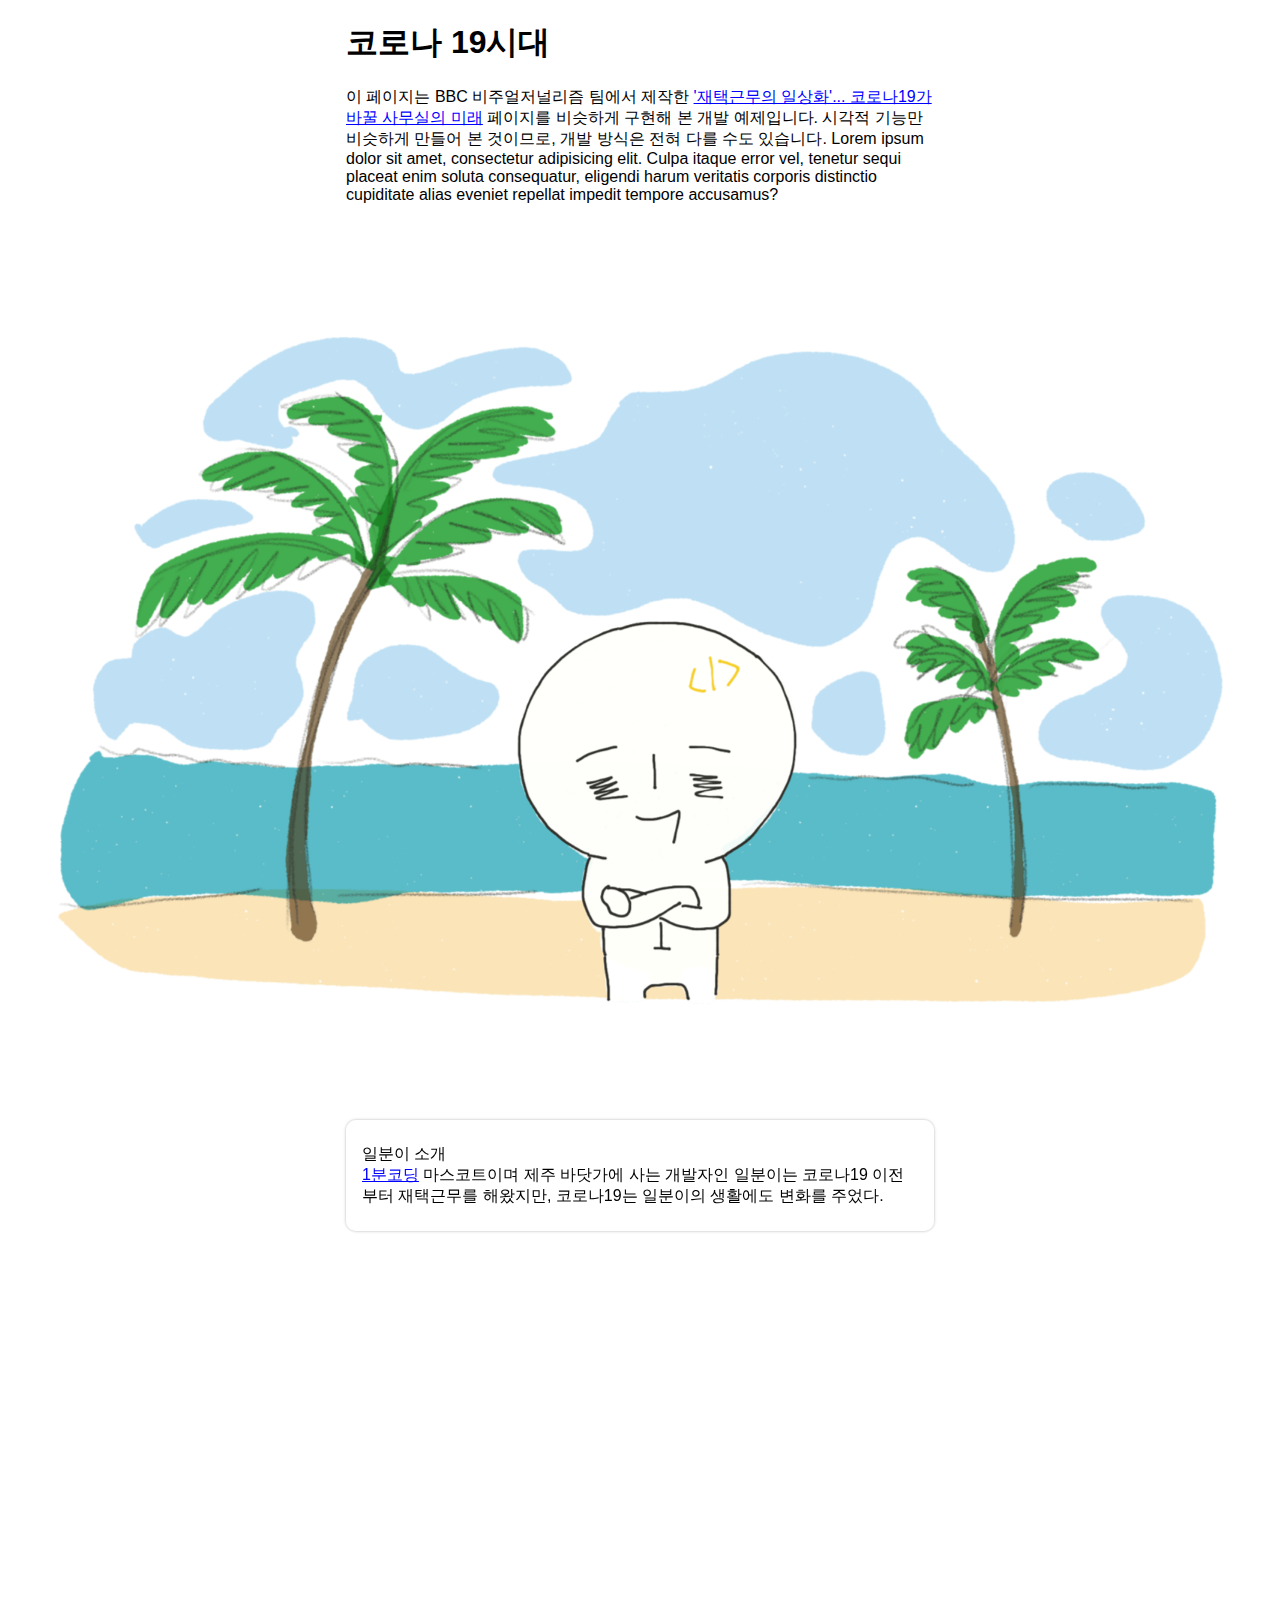
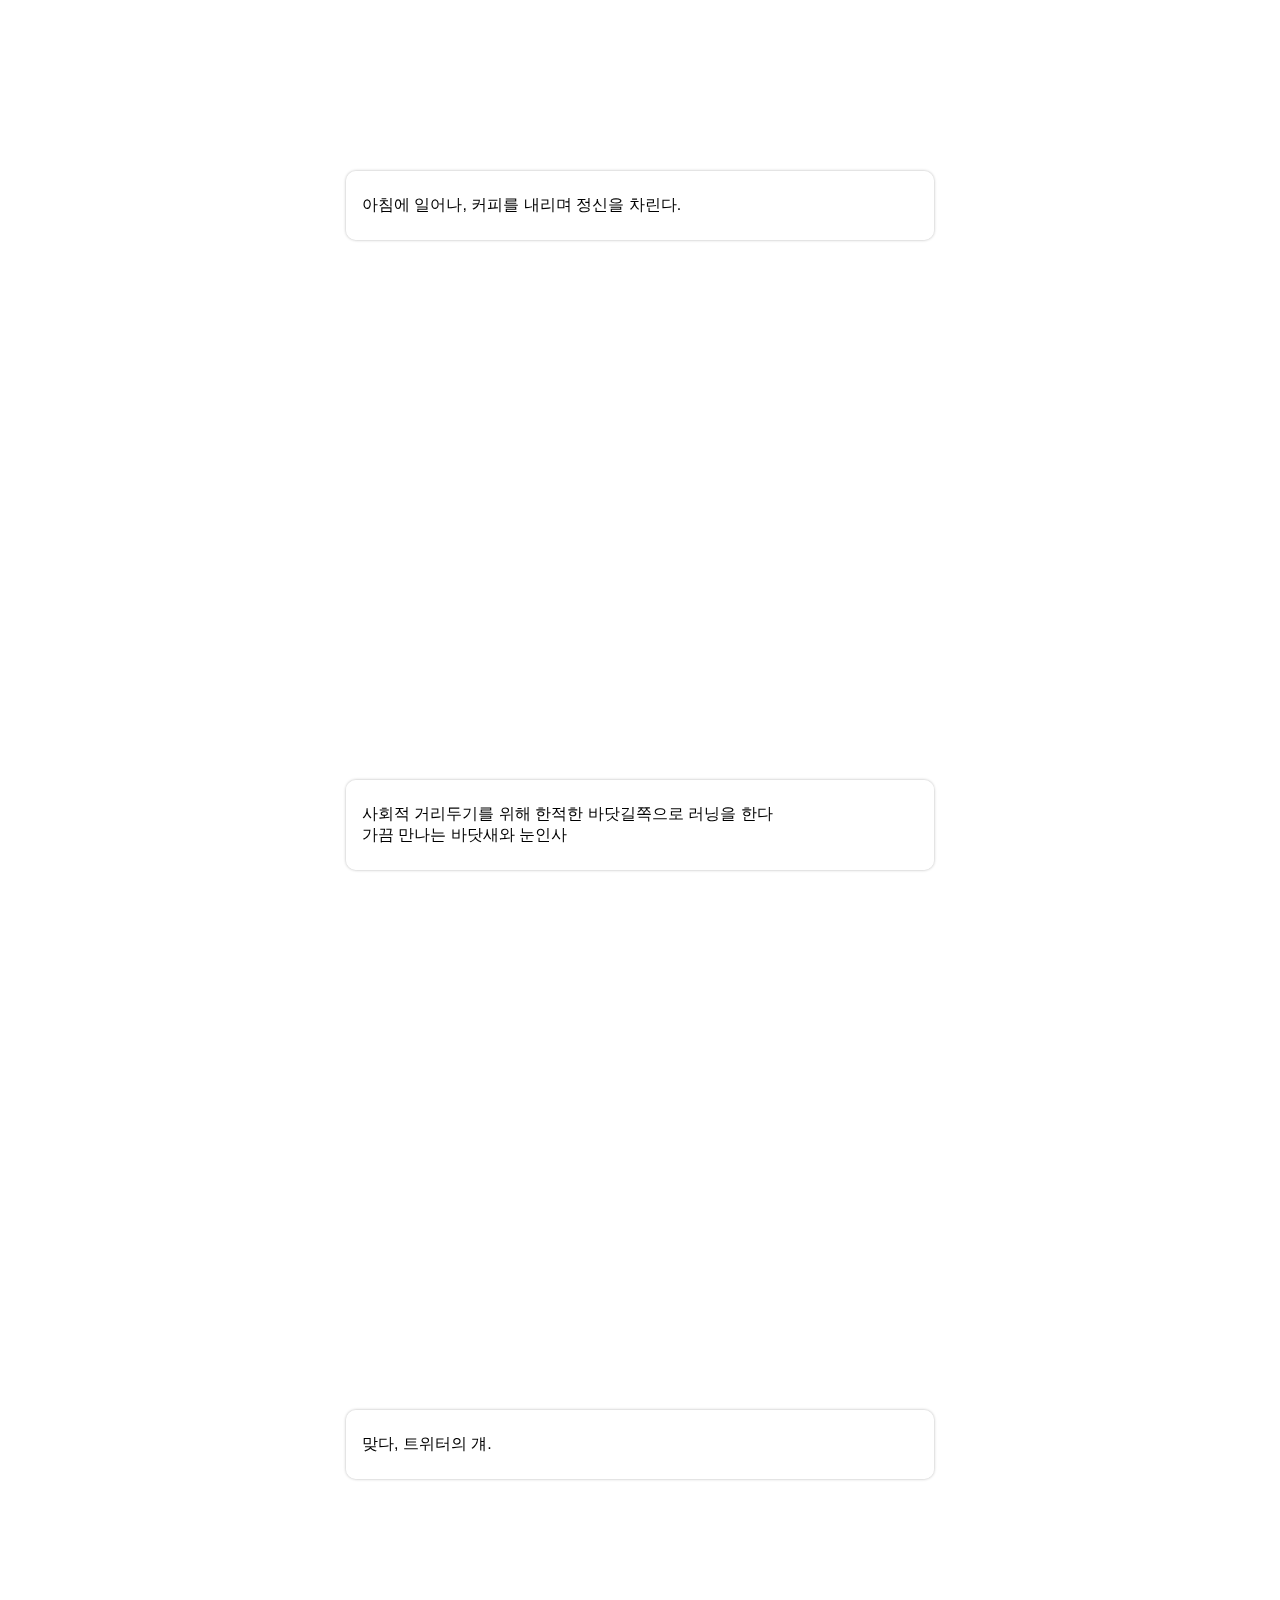
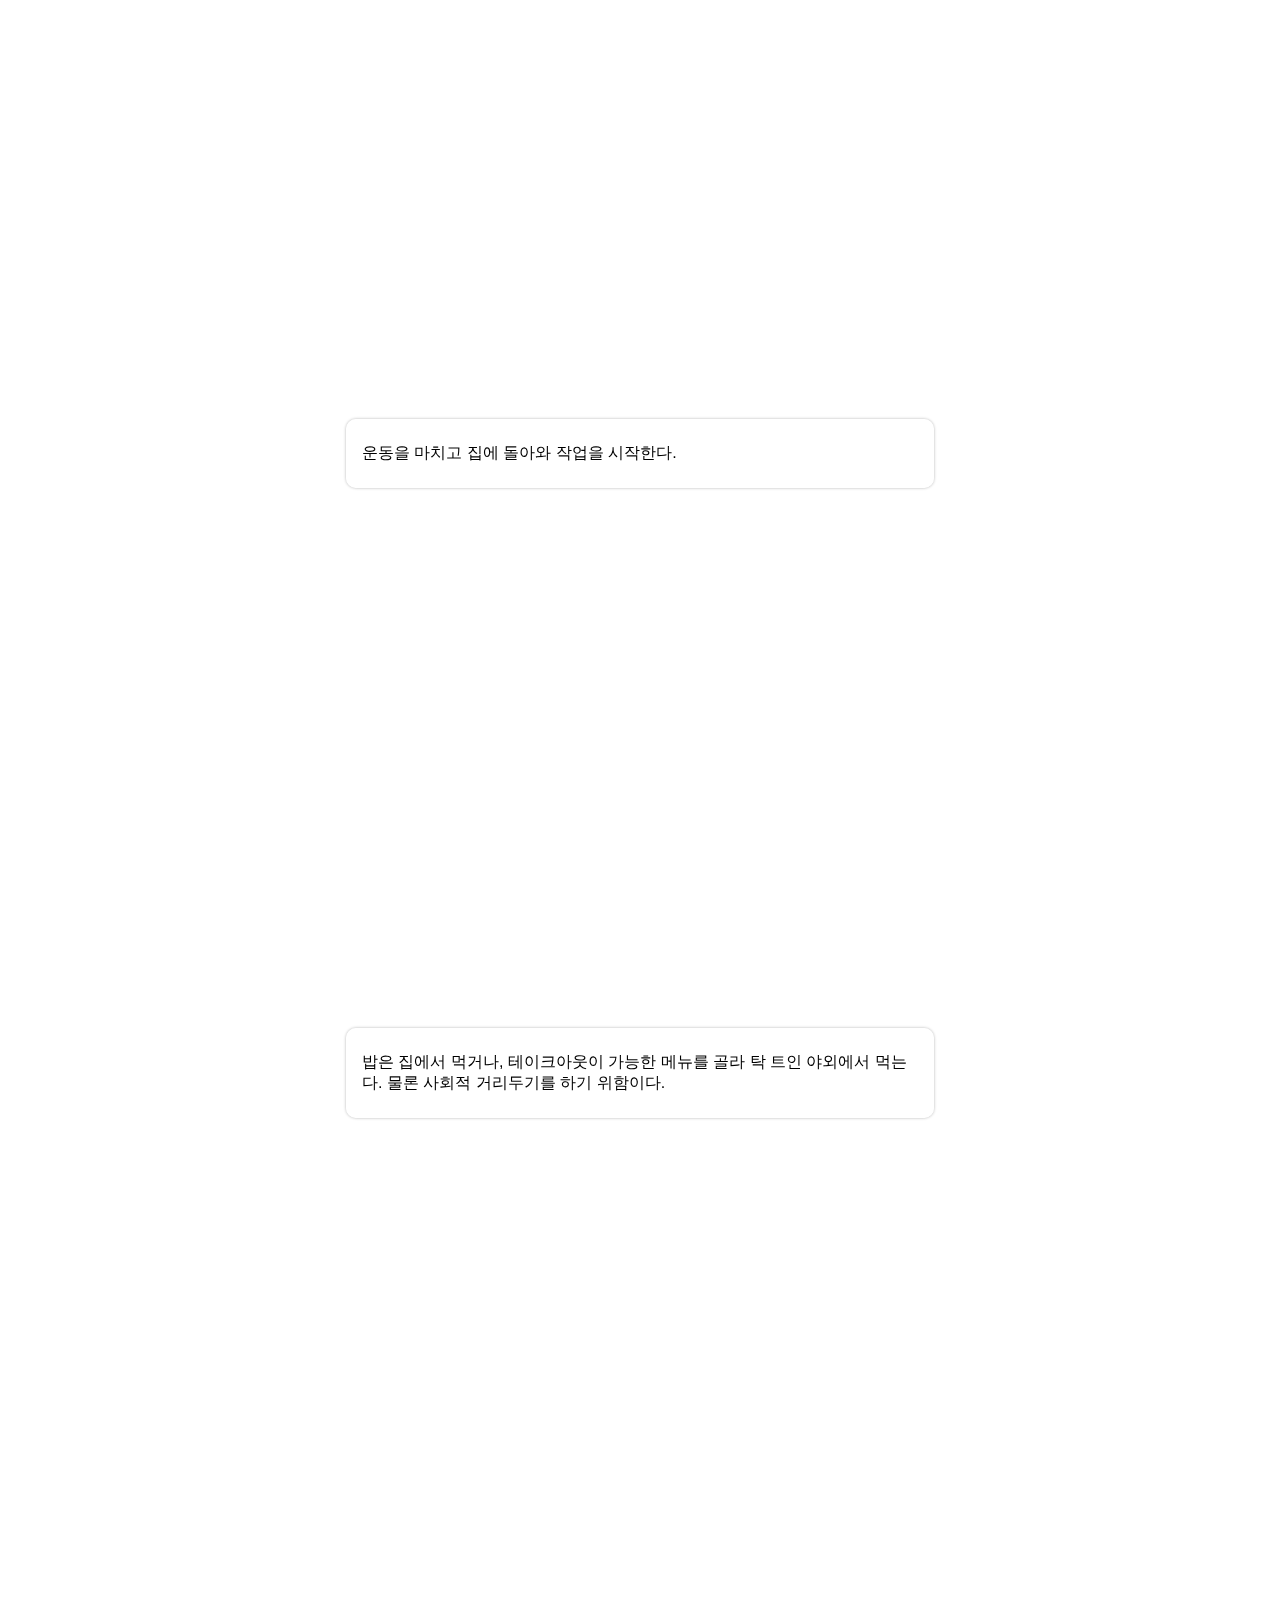
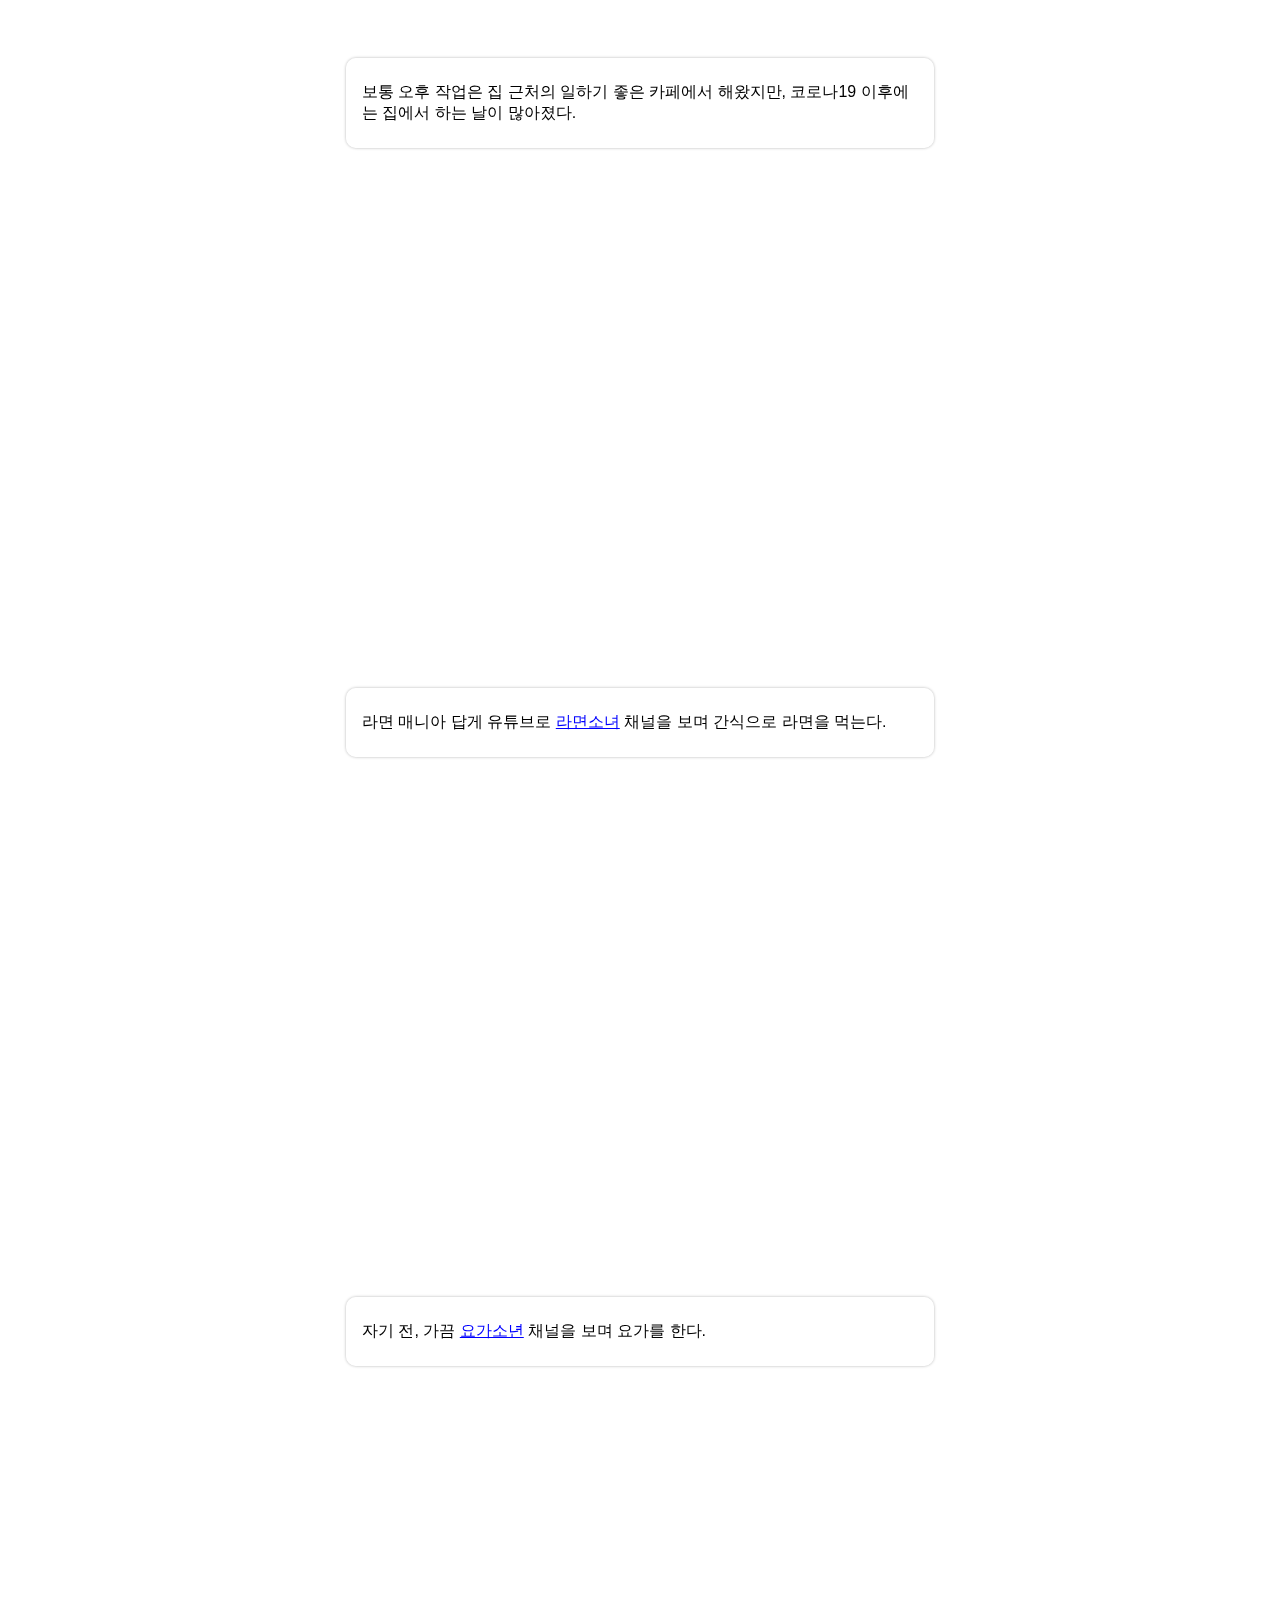
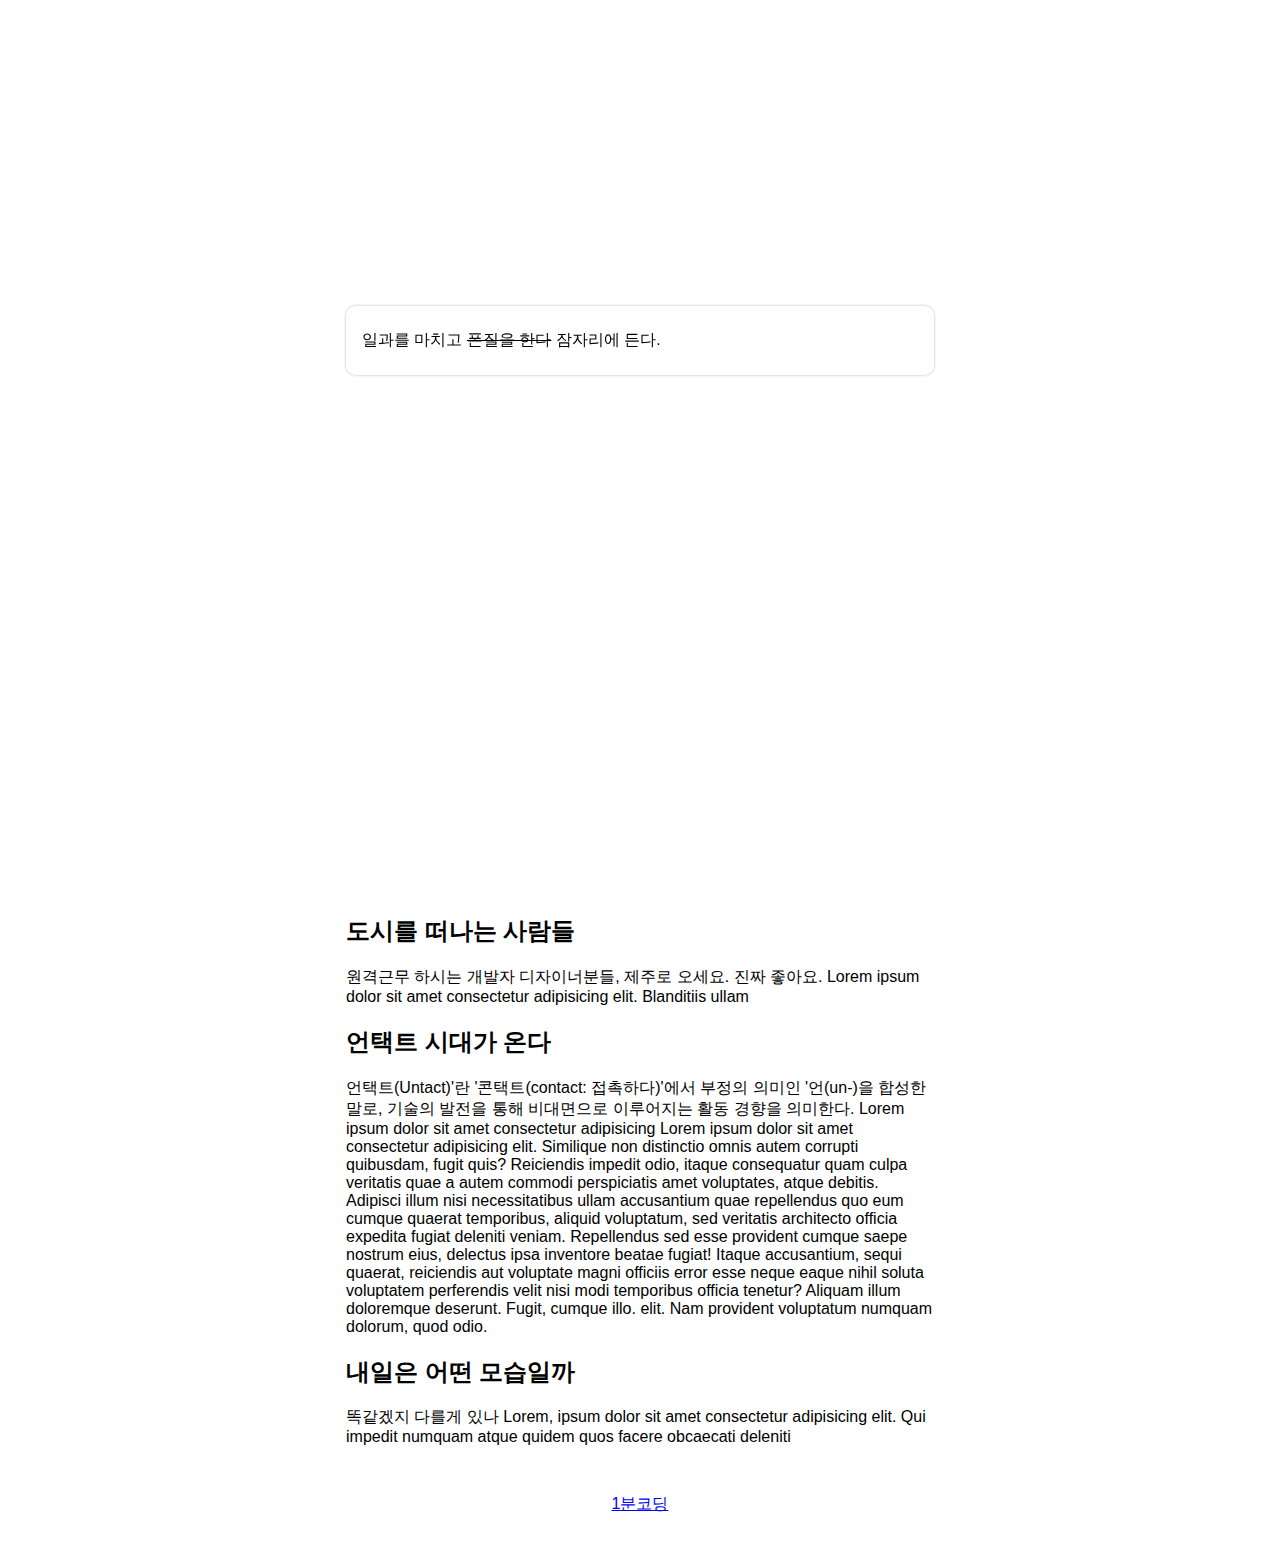
==== commit 640ebb72: "JS: birdFlies2, load 0,0" ====
--- a/index.html
+++ b/index.html
@@ -43,17 +43,17 @@
           <img class="scene-img" src="images/01.png" alt="" />
         </div>
         <div class="graphic-item" data-action="birdFlies">
-          <!-- <img src="images/bird.gif" alt="" class="bird" /> -->
+          <img src="images/bird.gif" alt="" class="bird" />
           <img class="scene-img" src="images/02.png" alt="" />
         </div>
         <div class="graphic-item">
-          <img class="bird" src="images/bird.gif" alt="" />
+          <img src="images/bird.gif" alt="" />
         </div>
         <div class="graphic-item">
           <img class="scene-img" src="images/03.png" alt="" />
         </div>
         <div class="graphic-item" data-action="birdFlies2">
-          <!-- <img class="bird" src="images/bird.gif" alt="" /> -->
+          <img class="bird" src="images/bird.gif" alt="" />
           <img class="scene-img" src="images/04.png" alt="" />
         </div>
         <div class="graphic-item">
--- a/style.css
+++ b/style.css
@@ -19,7 +19,7 @@
 img {
   /* 컨테이너가 이미지보다 줄어들었을 때 같이 줄어들수있도록 */
   max-width: 100%;
-  height: auto;
+  /* height: auto; */
 }
 
 /* header*/
@@ -39,6 +39,7 @@
   height: 100%;
   opacity: 0;
   transition: 0.5s ease-in;
+  will-change: opacity;
 }
 .visible {
   opacity: 1;
@@ -48,9 +49,13 @@
   top: 0;
   height: 100vh;
   /* sticky 적용된 것 높이가 따로 없어서 */
+  overflow-x: hidden;
 }
 .scroll-text {
   position: relative;
+}
+.strikethrough {
+  text-decoration: line-through;
 }
 .step {
   margin-bottom: 60vh;
@@ -62,3 +67,32 @@
 .scene-img {
   max-height: 100vh;
 }
+.bird {
+  position: absolute;
+  left: 0;
+  width: 10%;
+  bottom: 70%;
+  transform: translateX(-100%);
+  transition: 1.5s 0.5s linear;
+}
+[data-index="5"] .bird {
+  left: 30%;
+  bottom: 30%;
+}
+.global-footer {
+  padding: 2rem;
+  text-align: center;
+}
+@media (max-width: 500px) {
+  .bird {
+    position: absolute;
+    left: 0;
+    bottom: 70%;
+    transform: translateX(-100%);
+    transition: 1.5s 0.5s linear;
+  }
+  [data-index="5"] .bird {
+    left: 30%;
+    top: 55%;
+  }
+}
